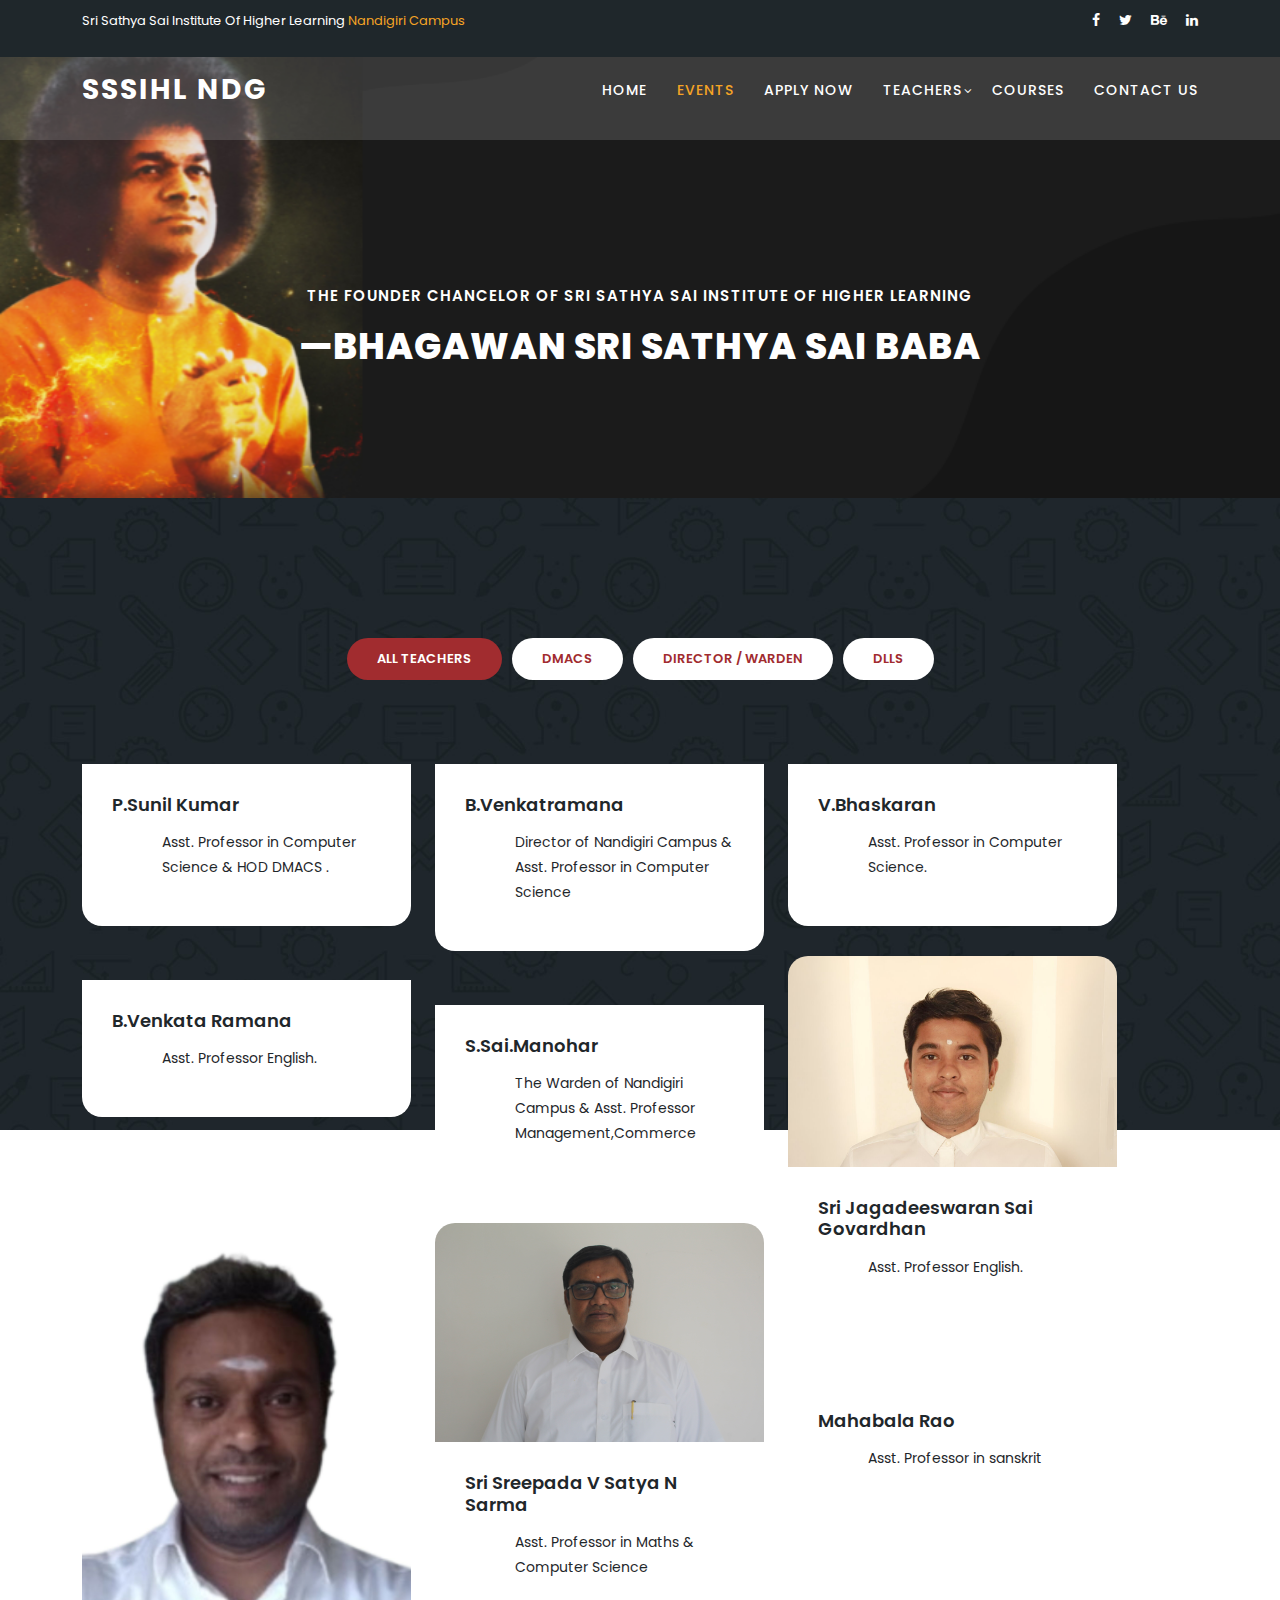
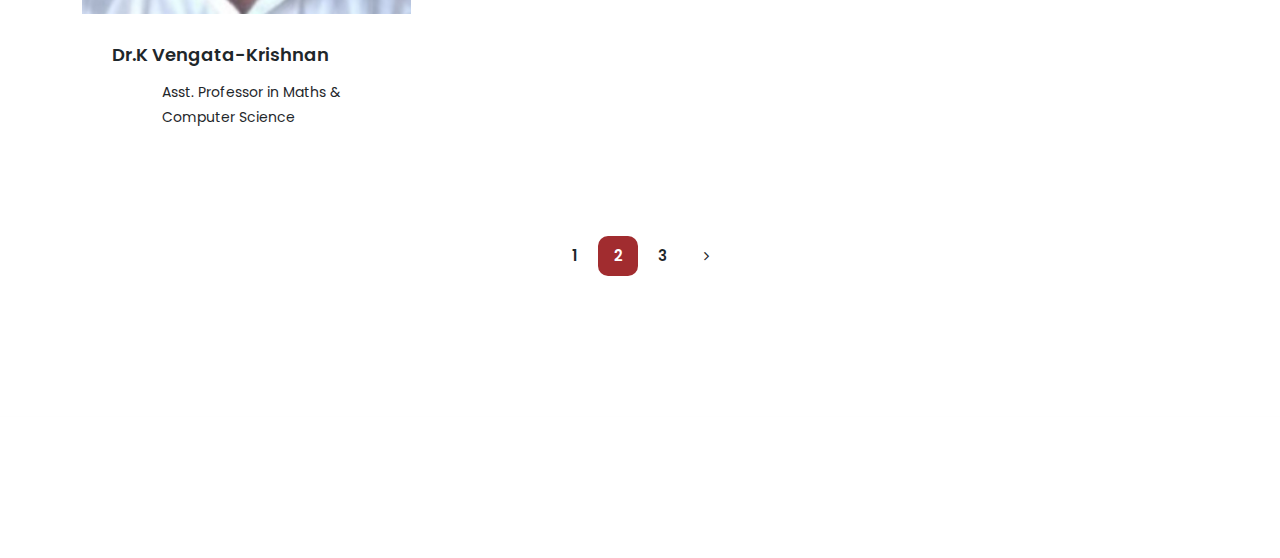
==== meetings.html @ 69c76b8b "Update meetings.html" ====
<!DOCTYPE html>
<html lang="en">

  <head>

    <meta charset="utf-8">
    <meta name="viewport" content="width=device-width, initial-scale=1, shrink-to-fit=no">
    <meta name="description" content="">
    <meta name="author" content="Template Mo">
    <link href="https://fonts.googleapis.com/css?family=Poppins:100,200,300,400,500,600,700,800,900" rel="stylesheet">
    <title>About Teachers</title>
    <link rel="icon" href="assets/images/logo.png" type="">

    <!-- Bootstrap core CSS -->
    <link href="vendor/bootstrap/css/bootstrap.min.css" rel="stylesheet">


    <!-- Additional CSS Files -->
    <link rel="stylesheet" href="assets/css/fontawesome.css">
    <link rel="stylesheet" href="assets/css/templatemo-edu-meeting.css">
    <link rel="stylesheet" href="assets/css/owl.css">
    <link rel="stylesheet" href="assets/css/lightbox.css">
  </head>

<body>

   

  <!-- Sub Header -->
  <div class="sub-header">
    <div class="container">
      <div class="row">
        <div class="col-lg-8 col-sm-8">
          <div class="left-content">
            <p>Sri Sathya Sai Institute Of Higher Learning  <em>Nandigiri Campus</em> </p>
          </div>
        </div>
        <div class="col-lg-4 col-sm-4">
          <div class="right-icons">
            <ul>
              <li><a href="#"><i class="fa fa-facebook"></i></a></li>
              <li><a href="#"><i class="fa fa-twitter"></i></a></li>
              <li><a href="#"><i class="fa fa-behance"></i></a></li>
              <li><a href="#"><i class="fa fa-linkedin"></i></a></li>
            </ul>
          </div>
        </div>
      </div>
    </div>
  </div>

  <!-- ***** Header Area Start ***** -->
  <header class="header-area header-sticky">
      <div class="container">
          <div class="row">
              <div class="col-12">
                  <nav class="main-nav">
                      <!-- ***** Logo Start ***** -->
                      <a href="index.html" class="logo">
                          SSSIHL NDG
                      </a>
                      <!-- ***** Logo End ***** -->
                      <!-- ***** Menu Start ***** -->
                      <ul class="nav">
                          <li><a href="index.html">Home</a></li>
                          <li><a href="index.html" class="active">Events</a></li>
                          <li><a href="index.html">Apply Now</a></li>
                          <li class="has-sub">
                              <a href="javascript:void(0)">Teachers</a>
                              <ul class="sub-menu">
                                  <li><a href="meetings.html">DMACS</a></li>
                                  <li><a href="meeting-details.html">DELL</a></li>
                              </ul>
                          </li>
                          <li><a href="index.html">Courses</a></li> 
                          <li><a href="index.html">Contact Us</a></li> 
                      </ul>        
                      <a class='menu-trigger'>
                          <span>Menu</span>
                      </a>
                      <!-- ***** Menu End ***** -->
                  </nav>
              </div>
          </div>
      </div>
  </header>
  <!-- ***** Header Area End ***** -->

  <section class="heading-page header-text" id="top">
    <div class="container">
      <div class="row">
        <div class="col-lg-12">
          <h6>The Founder chancelor of sri Sathya Sai Institute of Higher Learning</h6>
          <h2>—Bhagawan Sri Sathya Sai Baba</h2>
        </div>
      </div>
    </div>
  </section>

  <section class="meetings-page" id="meetings">
    <div class="container">
      <div class="row">
        <div class="col-lg-12">
          <div class="row">
            <div class="col-lg-12">
              <div class="filters">
                <ul>
                  <li data-filter="*"  class="active">All Teachers</li>
                  <li data-filter=".soon">DMACS
                  </li>
                  <li data-filter=".imp">Director / Warden</li>
                  <li data-filter=".att">DLLS</li>
                </ul>
              </div>
            </div>

            <div class="col-lg-12">
              <div class="row grid">
                <div class="col-lg-4 templatemo-item-col all soon">
                  <div class="meeting-item">
                    <div class="thumb">
                      <a href="#"><img src="assets/images/teacher/3.JPG" alt=""></a>
                    </div>
                    <div class="down-content">
                      <a href="#"><h4>P.Sunil Kumar</h4></a>
                      <p>Asst. Professor in Computer Science & HOD DMACS .</p>
                    </div>
                  </div>
                </div>
                <div class="col-lg-4 templatemo-item-col all imp soon">
                  <div class="meeting-item">
                    <div class="thumb">
                      <a href="#"><img src="assets/images/teacher/6.JPG" alt=""></a>
                    </div>
                    <div class="down-content">
                      <a href="#"><h4>B.Venkatramana</h4></a>
                      <p>Director of Nandigiri Campus & Asst. Professor in Computer Science</p>
                    </div>
                  </div>
                </div>
                <div class="col-lg-4 templatemo-item-col all soon">
                  <div class="meeting-item">
                    <div class="thumb">

                      <a href="#"><img src="assets/images/teacher/4.JPG" alt=""></a>
                    </div>
                    <div class="down-content">
                      <a href="#"><h4>V.Bhaskaran</h4></a>
                      <p>Asst. Professor in Computer Science.</p>
                    </div>
                  </div>
                </div>
                <div class="col-lg-4 templatemo-item-col all att">
                  <div class="meeting-item">
                    <div class="thumb">
                      <a href="#"><img src="assets/images/teacher/sair1.jpg" alt=""></a>
                    </div>
                    <div class="down-content">
                      <a href="#"><h4>B.Venkata Ramana</h4></a>
                      <p>Asst. Professor English.</p>
                    </div>
                  </div>
                </div>
                <div class="col-lg-4 templatemo-item-col all att">
                  <div class="meeting-item">
                    <div class="thumb"> 
                      <a href="#"><img src="assets/images/teacher/sir2.jpg" alt=""></a>
                    </div>
                    <div class="down-content">
                      <a href="#"><h4>Sri Jagadeeswaran Sai Govardhan</h4></a>
                      <p>Asst. Professor English.</p>
                    </div>
                  </div>
                </div>
                <div class="col-lg-4 templatemo-item-col all imp">
                  <div class="meeting-item">
                    <div class="thumb">
                      <a href="#"><img src="assets/images/teacher/1.JPG" alt=""></a>
                    </div>
                    <div class="down-content">
                      <a href="#"><h4>S.Sai.Manohar</h4></a>
                      <p>The Warden of Nandigiri Campus & Asst. Professor Management,Commerce</p>
                    </div>
                  </div>
                </div>
                <div class="col-lg-4 templatemo-item-col all soon ">
                  <div class="meeting-item">
                    <div class="thumb">
                      <a href="#"><img src="assets/images/teacher/Dr.-K-Vengata-Krishnan-540x520.jpg" alt=""></a>
                    </div>
                    <div class="down-content">
                      <a href="#"><h4>Dr.K Vengata-Krishnan</h4></a>
                      <p>Asst. Professor in Maths & Computer Science</p>
                    </div>
                  </div>  
                </div>
              
                <div class="col-lg-4 templatemo-item-col all soon ">
                  <div class="meeting-item">
                    <div class="thumb">
                      <a href="meeting-details.html"><img src="assets/images/teacher/8.JPG" alt=""></a>
                    </div>
                    <div class="down-content">
                      <a href="meeting-details.html"><h4>Sri Sreepada V Satya N Sarma</h4></a>
                      <p>Asst. Professor in Maths & Computer Science</p>
                    </div>
                  </div>
                </div>
                <div class="col-lg-4 templatemo-item-col all att ">
                  <div class="meeting-item">
                    <div class="thumb">
                      <a href="#"><img src="assets/images/teacher/sir3.jpg" alt=""></a>
                    </div>
                    <div class="down-content">
                      <a href="#"><h4>Mahabala Rao</h4></a>
                      <p>Asst. Professor in sanskrit</p>
                    </div>  
                  </div>
                </div>
              </div>
            </div>
            <div class="col-lg-12">
              <div class="pagination">
                <ul>
                  <li><a href="#">1</a></li>
                  <li class="active"><a href="#">2</a></li>
                  <li><a href="#">3</a></li>
                  <li><a href="#"><i class="fa fa-angle-right"></i></a></li>
                </ul>
              </div>
            </div>
          </div>
        </div>
      </div>
    </div>
    <div class="footer">
      <p>Copyright © 2022 Edu Meeting Co., Ltd. All Rights Reserved. 
        </p>
    </div>
  </section>


  <!-- Scripts -->
  <!-- Bootstrap core JavaScript -->
    <script src="vendor/jquery/jquery.min.js"></script>
    <script src="vendor/bootstrap/js/bootstrap.bundle.min.js"></script>

    <script src="assets/js/isotope.min.js"></script>
    <script src="assets/js/owl-carousel.js"></script>
    <script src="assets/js/lightbox.js"></script>
    <script src="assets/js/tabs.js"></script>
    <script src="assets/js/isotope.js"></script>
    <script src="assets/js/video.js"></script>
    <script src="assets/js/slick-slider.js"></script>
    <script src="assets/js/custom.js"></script>
    <script>
        //according to loftblog tut
        $('.nav li:first').addClass('active');

        var showSection = function showSection(section, isAnimate) {
          var
          direction = section.replace(/#/, ''),
          reqSection = $('.section').filter('[data-section="' + direction + '"]'),
          reqSectionPos = reqSection.offset().top - 0;

          if (isAnimate) {
            $('body, html').animate({
              scrollTop: reqSectionPos },
            800);
          } else {
            $('body, html').scrollTop(reqSectionPos);
          }

        };

        var checkSection = function checkSection() {
          $('.section').each(function () {
            var
            $this = $(this),
            topEdge = $this.offset().top - 80,
            bottomEdge = topEdge + $this.height(),
            wScroll = $(window).scrollTop();
            if (topEdge < wScroll && bottomEdge > wScroll) {
              var
              currentId = $this.data('section'),
              reqLink = $('a').filter('[href*=\\#' + currentId + ']');
              reqLink.closest('li').addClass('active').
              siblings().removeClass('active');
            }
          });
        };

        $('.main-menu, .responsive-menu, .scroll-to-section').on('click', 'a', function (e) {
          e.preventDefault();
          showSection($(this).attr('href'), true);
        });

        $(window).scroll(function () {
          checkSection();
        });
    </script>
</body>


  </body>

</html>
---- assets/css/templatemo-edu-meeting.css ----
01. font & reset css
02. reset
03. global styles
04. header
05. banner
06. features
07. testimonials
08. contact
09. footer
10. preloader
11. search
12. portfolio
@import url("https://fonts.googleapis.com/css?family=Poppins:100,200,300,400,500,600,700,800,900");
html, body, div, span, applet, object, iframe, h1, h2, h3, h4, h5, h6, p, blockquote, div
pre, a, abbr, acronym, address, big, cite, code, del, dfn, em, font, img, ins, kbd, q,
s, samp, small, strike, strong, sub, sup, tt, var, b, u, i, center, dl, dt, dd, ol, ul, li,
figure, header, nav, section, article, aside, footer, figcaption {
  margin: 0;
  padding: 0;
  border: 0;
  outline: 0;
}


.clearfix:after {
  content: ".";
  display: block;
  clear: both;
  visibility: hidden;
  line-height: 0;
  height: 0;
}

.clearfix {
  display: inline-block;
}

html[xmlns] .clearfix {
  display: block;
}

* html .clearfix {
  height: 1%;
}

ul, li {
  padding: 0;
  margin: 0;
  list-style: none;
}

header, nav, section, article, aside, footer, hgroup {
  display: block;
}

* {
  box-sizing: border-box;
}

html, body {
  font-family: 'Poppins', sans-serif;
  font-weight: 400;
  background-color: #fff;
  font-size: 16px;
  -ms-text-size-adjust: 100%;
  -webkit-font-smoothing: antialiased;
  -moz-osx-font-smoothing: grayscale;
}

a {
  text-decoration: none !important;
  color: #3CF;
}

a:hover {
	color: #FC3;
}

h1, h2, h3, h4, h5, h6 {
  margin-top: 0px;
  margin-bottom: 0px;
}

ul {
  margin-bottom: 0px;
}

p {
  font-size: 14px;
  line-height: 25px;
  color: #2a2a2a;
}

img {
  width: 100%;
  overflow: hidden;
}

/* 
---------------------------------------------
global styles
--------------------------------------------- 
*/
html,
body {
  background: #fff;
  font-family: 'Poppins', sans-serif;
}

::selection {
  background: #f5a425;
  color: #fff;
}

::-moz-selection {
  background: #f5a425;
  color: #fff;
}

@media (max-width: 991px) {
  html, body {
    overflow-x: hidden;
  }
  .mobile-top-fix {
    margin-top: 30px;
    margin-bottom: 0px;
  }
  .mobile-bottom-fix {
    margin-bottom: 30px;
  }
  .mobile-bottom-fix-big {
    margin-bottom: 60px;
  }
}

.main-button-red a {
  font-size: 13px;
  color: #fff;
  background-color: #a12c2f;
  padding: 12px 30px;
  display: inline-block;
  border-radius: 22px;
  font-weight: 500;
  text-transform: uppercase;
  transition: all .3s;
}

.main-button-red a:hover {
  opacity: 0.9;
}

.main-button-yellow a {
  font-size: 13px;
  color: #fff;
  background-color: #f5a425;
  padding: 12px 30px;
  display: inline-block;
  border-radius: 22px;
  font-weight: 500;
  text-transform: uppercase;
  transition: all .3s;
}

.main-button-yellow a:hover {
  opacity: 0.9;
}

.section-heading h2 {
  line-height: 40px;
  margin-top: 0px;
  margin-bottom: 50px; 
  padding-bottom: 20px;
  border-bottom: 1px solid rgba(222, 76, 18, 0.573);
  font-size: 22px;
  font-weight: 700;
  text-transform: uppercase;
  color: #fff;
}


/* 
---------------------------------------------
header
--------------------------------------------- 
*/

.sub-header {
  background-color: #1f272b;
  position: relative;
  z-index: 1111;
}

.sub-header .left-content p {
  color: #fff;
  padding: 8px 0px;
  font-size: 13px;
}

.sub-header .right-icons {
  text-align: right;
  padding: 8px 0px;
}

.sub-header .right-icons ul li {
  display: inline-block;
  margin-left: 15px;
}

.sub-header .right-icons ul li a {
  color: #fff;
  font-size: 14px;
  transition: all .3s;
}

.sub-header .right-icons ul li a:hover {
  color: #f5a425;
}

.sub-header .left-content p em {
   font-style: normal;
   color: #f5a425;
}

.background-header {
  background-color: #fff!important;
  height: 80px!important;
  position: fixed!important;
  top: 0!important;
  left: 0;
  right: 0;
  box-shadow: 0px 0px 10px rgba(0,0,0,0.15)!important;
}

.background-header .main-nav .nav li a {
  color: #1e1e1e!important;
}

.background-header .logo,
.background-header .main-nav .nav li a {
  color: #1e1e1e!important;
}

.background-header .main-nav .nav li:hover a {
  color: #fb5849!important;
}

.background-header .nav li a.active {
  color: #fb5849!important;
}

.header-area {
  background-color: rgba(250,250,250,0.15);
  position: absolute;
  top: 40px;
  left: 0;
  right: 0;
  z-index: 100;
  -webkit-transition: all .5s ease 0s;
  -moz-transition: all .5s ease 0s;
  -o-transition: all .5s ease 0s;
  transition: all .5s ease 0s;
}

.header-area .main-nav {
  min-height: 80px;
  background: transparent;
}

.header-area .main-nav .logo {
  line-height: 100px;
  color: #fff;
  font-size: 28px;
  font-weight: 700;
  text-transform: uppercase;
  letter-spacing: 2px;
  float: left;
  -webkit-transition: all 0.3s ease 0s;
  -moz-transition: all 0.3s ease 0s;
  -o-transition: all 0.3s ease 0s;
  transition: all 0.3s ease 0s;
}

.background-header .main-nav .logo {
  line-height: 75px;
}

.background-header .nav {
  margin-top: 20px !important;
}

.header-area .main-nav .nav {
  float: right;
  margin-top: 30px;
  margin-right: 0px;
  background-color: transparent;
  -webkit-transition: all 0.3s ease 0s;
  -moz-transition: all 0.3s ease 0s;
  -o-transition: all 0.3s ease 0s;
  transition: all 0.3s ease 0s;
  position: relative;
  z-index: 999;
}

.header-area .main-nav .nav li {
  padding-left: 15px;
  padding-right: 15px;
}

.header-area .main-nav .nav li:last-child {
  padding-right: 0px;
}

.header-area .main-nav .nav li a {
  display: block;
  font-weight: 500;
  font-size: 14px;
  text-transform: uppercase;
  color: #fff;
  -webkit-transition: all 0.3s ease 0s;
  -moz-transition: all 0.3s ease 0s;
  -o-transition: all 0.3s ease 0s;
  transition: all 0.3s ease 0s;
  height: 40px;
  line-height: 40px;
  border: transparent;
  letter-spacing: 1px;
}

.header-area .main-nav .nav li:hover a,
.header-area .main-nav .nav li a.active {
  color: #f5a425!important;
}

.background-header .main-nav .nav li:hover a,
.background-header .main-nav .nav li a.active {
  color: #f5a425!important;
  opacity: 1;
}

.header-area .main-nav .nav li.has-sub {
  position: relative;
  padding-right: 15px;
}

.header-area .main-nav .nav li.has-sub:after {
  font-family: FontAwesome;
  content: "\f107";
  font-size: 12px;
  color: #fff;
  position: absolute;
  right: 5px;
  top: 12px;
}

.background-header .main-nav .nav li.has-sub:after {
  color: #1e1e1e;
}

.header-area .main-nav .nav li.has-sub ul.sub-menu {
  position: absolute;
  width: 200px;
  box-shadow: 0 2px 28px 0 rgba(0, 0, 0, 0.06);
  overflow: hidden;
  top: 40px;
  opacity: 0;
  transition: all .3s;
  transform: translateY(+2em);
  visibility: hidden;
  z-index: -1;
}

.header-area .main-nav .nav li.has-sub ul.sub-menu li {
  margin-left: 0px;
  padding-left: 0px;
  padding-right: 0px;
}

.header-area .main-nav .nav li.has-sub ul.sub-menu li a {
  opacity: 1;
  display: block;
  background: #f7f7f7;
  color: #2a2a2a!important;
  padding-left: 20px;
  height: 40px;
  line-height: 40px;
  -webkit-transition: all 0.3s ease 0s;
  -moz-transition: all 0.3s ease 0s;
  -o-transition: all 0.3s ease 0s;
  transition: all 0.3s ease 0s;
  position: relative;
  font-size: 13px;
  font-weight: 400;
  border-bottom: 1px solid #eee;
}

.header-area .main-nav .nav li.has-sub ul li a:hover {
  background: #fff;
  color: #f5a425!important;
  padding-left: 25px;
}

.header-area .main-nav .nav li.has-sub ul li a:hover:before {
  width: 3px;
}

.header-area .main-nav .nav li.has-sub:hover ul.sub-menu {
  visibility: visible;
  opacity: 1;
  z-index: 1;
  transform: translateY(0%);
  transition-delay: 0s, 0s, 0.3s;
}

.header-area .main-nav .menu-trigger {
  cursor: pointer;
  display: block;
  position: absolute;
  top: 33px;
  width: 32px;
  height: 40px;
  text-indent: -9999em;
  z-index: 99;
  right: 40px;
  display: none;
}

.background-header .main-nav .menu-trigger {
  top: 23px;
}

.header-area .main-nav .menu-trigger span,
.header-area .main-nav .menu-trigger span:before,
.header-area .main-nav .menu-trigger span:after {
  -moz-transition: all 0.4s;
  -o-transition: all 0.4s;
  -webkit-transition: all 0.4s;
  transition: all 0.4s;
  background-color: #1e1e1e;
  display: block;
  position: absolute;
  width: 30px;
  height: 2px;
  left: 0;
}

.background-header .main-nav .menu-trigger span,
.background-header .main-nav .menu-trigger span:before,
.background-header .main-nav .menu-trigger span:after {
  background-color: #1e1e1e;
}

.header-area .main-nav .menu-trigger span:before,
.header-area .main-nav .menu-trigger span:after {
  -moz-transition: all 0.4s;
  -o-transition: all 0.4s;
  -webkit-transition: all 0.4s;
  transition: all 0.4s;
  background-color: #1e1e1e;
  display: block;
  position: absolute;
  width: 30px;
  height: 2px;
  left: 0;
  width: 75%;
}

.background-header .main-nav .menu-trigger span:before,
.background-header .main-nav .menu-trigger span:after {
  background-color: #1e1e1e;
}

.header-area .main-nav .menu-trigger span:before,
.header-area .main-nav .menu-trigger span:after {
  content: "";
}

.header-area .main-nav .menu-trigger span {
  top: 16px;
}

.header-area .main-nav .menu-trigger span:before {
  -moz-transform-origin: 33% 100%;
  -ms-transform-origin: 33% 100%;
  -webkit-transform-origin: 33% 100%;
  transform-origin: 33% 100%;
  top: -10px;
  z-index: 10;
}

.header-area .main-nav .menu-trigger span:after {
  -moz-transform-origin: 33% 0;
  -ms-transform-origin: 33% 0;
  -webkit-transform-origin: 33% 0;
  transform-origin: 33% 0;
  top: 10px;
}

.header-area .main-nav .menu-trigger.active span,
.header-area .main-nav .menu-trigger.active span:before,
.header-area .main-nav .menu-trigger.active span:after {
  background-color: transparent;
  width: 100%;
}

.header-area .main-nav .menu-trigger.active span:before {
  -moz-transform: translateY(6px) translateX(1px) rotate(45deg);
  -ms-transform: translateY(6px) translateX(1px) rotate(45deg);
  -webkit-transform: translateY(6px) translateX(1px) rotate(45deg);
  transform: translateY(6px) translateX(1px) rotate(45deg);
  background-color: #1e1e1e;
}

.background-header .main-nav .menu-trigger.active span:before {
  background-color: #1e1e1e;
}

.header-area .main-nav .menu-trigger.active span:after {
  -moz-transform: translateY(-6px) translateX(1px) rotate(-45deg);
  -ms-transform: translateY(-6px) translateX(1px) rotate(-45deg);
  -webkit-transform: translateY(-6px) translateX(1px) rotate(-45deg);
  transform: translateY(-6px) translateX(1px) rotate(-45deg);
  background-color: #1e1e1e;
}

.background-header .main-nav .menu-trigger.active span:after {
  background-color: #1e1e1e;
}

.header-area.header-sticky {
  min-height: 80px;
}

.header-area .nav {
  margin-top: 30px;
}

.header-area.header-sticky .nav li a.active {
  color: #f5a425;
}

@media (max-width: 1200px) {
  .header-area .main-nav .nav li {
    padding-left: 7px;
    padding-right: 7px;
  }
  .header-area .main-nav:before {
    display: none;
  }
}

@media (max-width: 767px) {
  .header-area .main-nav .logo {
    color: #1e1e1e;
  }
  .header-area.header-sticky .nav li a:hover,
  .header-area.header-sticky .nav li a.active {
    color: #f5a425!important;
    opacity: 1;
  }
  .header-area.header-sticky .nav li.search-icon a {
    width: 100%;
  }
  .header-area {
    background-color: #f7f7f7;
    padding: 0px 15px;
    height: 100px;
    box-shadow: none;
    text-align: center;
  }
  .header-area .container {
    padding: 0px;
  }
  .header-area .logo {
    margin-left: 30px;
  }
  .header-area .menu-trigger {
    display: block !important;
  }
  .header-area .main-nav {
    overflow: hidden;
  }
  .header-area .main-nav .nav {
    float: none;
    width: 100%;
    display: none;
    -webkit-transition: all 0s ease 0s;
    -moz-transition: all 0s ease 0s;
    -o-transition: all 0s ease 0s;
    transition: all 0s ease 0s;
    margin-left: 0px;
  }
  .header-area .main-nav .nav li:first-child {
    border-top: 1px solid #eee;
  }
  .header-area.header-sticky .nav {
    margin-top: 100px !important;
  }
  .header-area .main-nav .nav li {
    width: 100%;
    background: #fff;
    border-bottom: 1px solid #eee;
    padding-left: 0px !important;
    padding-right: 0px !important;
  }
  .header-area .main-nav .nav li a {
    height: 50px !important;
    line-height: 50px !important;
    padding: 0px !important;
    border: none !important;
    background: #f7f7f7 !important;
    color: #191a20 !important;
  }
  .header-area .main-nav .nav li a:hover {
    background: #eee !important;
    color: #f5a425!important;
  }
  .header-area .main-nav .nav li.has-sub ul.sub-menu {
    position: relative;
    visibility: inherit;
    opacity: 1;
    z-index: 1;
    transform: translateY(0%);
    top: 0px;
    width: 100%;
    box-shadow: none;
    height: 0px;
    transition: all 0s;
  }
  .header-area .main-nav .nav li.submenu ul li a {
    font-size: 12px;
    font-weight: 400;
  }
  .header-area .main-nav .nav li.submenu ul li a:hover:before {
    width: 0px;
  }
  .header-area .main-nav .nav li.has-sub ul.sub-menu {
    height: auto;
  }
  .header-area .main-nav .nav li.has-sub:after {
    color: #3B566E;
    right: 30px;
    font-size: 14px;
    top: 15px;
  }
  .header-area .main-nav .nav li.submenu:hover ul, .header-area .main-nav .nav li.submenu:focus ul {
    height: 0px;
  }
}

@media (min-width: 767px) {
  .header-area .main-nav .nav {
    display: flex !important;
  }
}


/* 
---------------------------------------------
banner
--------------------------------------------- 
*/

.main-banner {
  position: relative;
  max-height: 100%;
  overflow: hidden;
  margin-bottom: -7px;
}

#bg-video {
    min-width: 100%;
    min-height: 100vh;
    max-width: 100%;
    max-height: 100vh;
    object-fit: cover;
    z-index: -1;
}

#bg-video::-webkit-media-controls {
    display: none !important;
}

.video-overlay {
    position: absolute;
    background-color: rgba(31,39,43,0.75);
    top: 0;
    left: 0;
    bottom: 0;
    right: 0;
    width: 100%;
}

.main-banner .caption {
  position: absolute;
  top: 50%;
  transform: translateY(-50%);
}

.main-banner .caption h6 {
  margin-top: 0px;
  font-size: 15px;
  text-transform: uppercase;
  font-weight: 600;
  color: #fff;
  letter-spacing: 1px;
}

.main-banner .caption h2 {
  margin-top: 20px;
  margin-bottom: 20px;
  font-size: 36px;
  text-transform: uppercase;
  font-weight: 800;
  color: #fff;
  letter-spacing: 1px;
}

.main-banner .caption h2 em {
  font-style: normal;
  color: #f5a425;
  font-weight: 900;
}

.main-banner .caption p {
  color: #fff;
  font-size: 14px;
  max-width: 570px;
}

.main-banner .caption .main-button-red {
  margin-top: 30px;
}

@media screen and (max-width: 767px) {

  .main-banner .caption h6 {
    font-weight: 500;
  }

  .main-banner .caption h2 {
    font-size: 36px;
  }

}


/*
---------------------------------------------
services
---------------------------------------------
*/

.services {
  margin-top: -135px;
  position: absolute;
  width: 100%;
}

.services .item {
  background-image: url(../images/service-item-bg.jpg);
  background-repeat: no-repeat;
  background-size: cover;
  background-position: center center;
  border-radius: 20px;
  text-align: center;
  color: #fff;
  padding: 40px;
}

.services .item .icon {
  max-width: 60px;
  margin: 0 auto;
}

.services .item h4 {
  margin-top: 25px;
  margin-bottom: 15px;
  font-size: 18px;
  font-weight: 600;
}

.services .item p {
  color: #fff;
  font-size: 13px;
}

.services .owl-nav {
  display: inline-block !important;
  text-align: center;
  position: absolute;
  width: 100%;
  top: 50%;
  transform: translateY(-25px);
}
    
.services .owl-nav .owl-prev{
  margin-right: 10px;
  outline: none;
  position: absolute;
  left: -80px;
}

.services .owl-nav .owl-prev span,
.services .owl-nav .owl-next span {
  opacity: 0;
}

.services .owl-nav .owl-prev:before {
  display: inline-block;
  font-family: 'FontAwesome';
  color: #1e1e1e;
  font-size: 25px;
  font-weight: 700;
  content: '\f104';
  background-color: #fff;
  width: 50px;
  height: 50px;
  border-radius: 50%;
  line-height: 50px;
}

.services .owl-nav .owl-prev {
  opacity: 1;
  transition: all .5s;
}

.services .owl-nav .owl-prev:hover {
  opacity: 0.9;
}

.services .owl-nav .owl-next {
  opacity: 1;
  transition: all .5s;
}

.services .owl-nav .owl-next:hover {
  opacity: 0.9;
}

.services .owl-nav .owl-next{
  margin-left: 10px;
  outline: none;
  position: absolute;
  right: -85px;
}

.services .owl-nav .owl-next:before {
  display: inline-block;
  font-family: 'FontAwesome';
  color: #1e1e1e;
  font-size: 25px;
  font-weight: 700;
  content: '\f105';
  background-color: #fff;
  width: 50px;
  height: 50px;
  border-radius: 50%;
  line-height: 50px;
}


/*
---------------------------------------------
upcoming meetings
---------------------------------------------
*/

section.upcoming-meetings {
  background-image: url(../images/meetings-bg.jpg);
  background-position: center center;
  background-attachment: fixed;
  background-repeat: no-repeat;
  background-size: cover;
  padding-top: 230px;
  padding-bottom: 110px;
}

section.upcoming-meetings .section-heading {
  text-align: center;
}

section.upcoming-meetings .categories {
  background-color: #fff;
  border-radius: 20px;
  padding: 40px;
  margin-right: 45px;
}

section.upcoming-meetings .categories h4 {
  font-size: 18px;
  font-weight: 600;
  color: #1f272b;
  margin-bottom: 30px;
  padding-bottom: 20px;
  border-bottom: 1px solid #eee;
}

section.upcoming-meetings .categories ul li {
  display: inline-block;
  margin-bottom: 15px;
}

section.upcoming-meetings .categories ul li a {
  font-size: 15px;
  color: #1f272b;
  font-weight: 500;
  transition: all .3s;
}

section.upcoming-meetings .categories ul li a:hover {
  color: #a12c2f;
}

section.upcoming-meetings .categories .main-button-red {
  border-top: 1px solid #eee;
  padding-top: 30px;
  margin-top: 15px;
}

section.upcoming-meetings .categories .main-button-red a {
  width: 100%;
  text-align: center;
}

.meeting-item {
  margin-bottom: 30px;
}

.meeting-item .thumb {
  position: relative;
}

.meeting-item .thumb img {
  border-top-right-radius: 20px;
  border-top-left-radius: 20px;
}

.meeting-item .thumb .price {
  position: absolute;
  left: 20px;
  top: 20px;
}

.meeting-item .thumb .price span {
  font-size: 16px;
  color: #1f272b;
  font-weight: 600;
  background-color: rgba(250,250,250,0.9);
  padding: 7px 12px;
  border-radius: 10px;
}

.meeting-item .down-content {
  background-color: #fff;
  padding: 30px;
  border-bottom-right-radius: 20px;
  border-bottom-left-radius: 20px;
}

.meeting-item .down-content .date {
  float: left;
  text-align: center;
  display: inline-block;
  margin-right: 20px;
}

.meeting-item .down-content .date h6 {
  font-size: 13px;
  text-transform: uppercase;
  font-weight: 600;
  color: #a12c2f;
}

.meeting-item .down-content .date span {
  display: block;
  color: #1f272b;
  font-size: 22px;
  margin-top: 7px;
}

.meeting-item .down-content h4 {
  font-size: 18px;
  color: #1f272b;
  font-weight: 600;
  display: inline-block;
  margin-bottom: 15px;
}

.meeting-item .down-content p {
  margin-left: 50px;
  color: #1f272b;
  font-size: 14px;
}



/*
---------------------------------------------
apply now
---------------------------------------------
*/

section.apply-now {
  background-image: url(../images/mdh.jpeg);
  background-position: center center;
  background-attachment: fixed;
  background-repeat: no-repeat;
  background-size: cover;
  padding: 140px 0px;
}

section.apply-now .item {
  background-color: rgba(250,250,250,0.15);
  padding: 40px;
  margin-bottom: 30px;
}

section.apply-now .item h3 {
  color: #d28110;
  text-transform: uppercase;
  font-size: 24px;
  font-weight: 700;
  margin-bottom: 20px;
}

section.apply-now .item p {
  color: #fff;
  margin-bottom: 20px;
}

.accordions {
  border-radius: 20px;
  padding: 40px;
  background-color: #fff;
  margin-left: 45px;
}
.accordions .accordion {
  border-bottom: 1px solid #eee;
}
.accordions .last-accordion {
  border-bottom: none;
}
.accordion-head {
  padding: 20px;  
  font-size: 18px;
  font-weight: 700;
  color: #1f272b;
  cursor: pointer;
  transition: color 200ms ease-in-out;
  border-bottom: 1px solid #fff;
}
@media screen and (min-width: 768px) {
  .accordion-head {
    padding: 1rem;
    font-size: 1.2rem;
  }
}
.accordion-head .icon {
  float: right;
  transition: transform 200ms ease-in-out;
}
.accordion-head.is-open {
  color: #f5a425;
  border-bottom: none;
}
.accordion-head.is-open .icon {
  transform: rotate(45deg);
}
.accordion-body {
  overflow: hidden;
  height: 0;
  transition: height 300ms ease-in-out;
  border-bottom: 1px solid #fff;
}
.accordion-body > .content {
  padding: 20px;
  padding-top: 0;
}


/* 
---------------------------------------------
courses
--------------------------------------------- 
*/

section.our-courses {
  background-image: url(../images/meetings-bg.jpg);
  background-position: center center;
  background-attachment: fixed;
  background-repeat: no-repeat;
  background-size: cover;
  padding-top: 140px;
  padding-bottom: 130px;
}

.our-courses .item .down-content {
  background-color: #fff;
}

.our-courses .item .down-content h4 {
  padding: 25px;
  font-size: 18px;
  color: #1f272b;
  text-align: center; 
  border-bottom: 1px solid #eee;
}

.our-courses .item .down-content .info {
  padding: 25px;
}

.our-courses .item .down-content .info ul li {
  display: inline-block;
  margin-right: 1px;
}

.our-courses .item .down-content .info ul li i {
  color: #f5a425;
  font-size: 14px;
}

.our-courses .item .down-content .info span {
  color: #a12c2f;
  font-size: 15px;
  font-weight: 600;
  text-align: right;
  display: inline-block;
  width: 100%;
}

.our-courses .owl-nav {
  text-align: center;
  position: absolute;
  width: 100%;
  top: 50%;
  transform: translateY(-45px);
}

.our-courses .owl-dots {
  display: inline-block;
  text-align: center;
  width: 100%;
  margin-top: 40px;
}

.our-courses .owl-dots .owl-dot {
  transition: all .5s;
  width: 7px;
  height: 7px;
  background-color: #fff;
  margin: 0px 5px;
  border-radius: 50%;
  outline: none;
}

.our-courses .owl-dots .active {
  width: 24px;
  height: 8px;
  border-radius: 4px;
}
    
.our-courses .owl-nav .owl-prev{
  margin-right: 10px;
  outline: none;
  position: absolute;
  left: -80px;
}

.our-courses .owl-nav .owl-prev span,
.our-courses .owl-nav .owl-next span {
  opacity: 0;
}

.our-courses .owl-nav .owl-prev:before {
  display: inline-block;
  font-family: 'FontAwesome';
  color: #1e1e1e;
  font-size: 25px;
  font-weight: 700;
  content: '\f104';
  background-color: #fff;
  width: 50px;
  height: 50px;
  border-radius: 50%;
  line-height: 50px;
}

.our-courses .owl-nav .owl-prev {
  opacity: 1;
  transition: all .5s;
}

.our-courses .owl-nav .owl-prev:hover {
  opacity: 0.9;
}

.our-courses .owl-nav .owl-next {
  opacity: 1;
  transition: all .5s;
}

.our-courses .owl-nav .owl-next:hover {
  opacity: 0.9;
}

.our-courses .owl-nav .owl-next{
  margin-left: 10px;
  outline: none;
  position: absolute;
  right: -85px;
}

.our-courses .owl-nav .owl-next:before {
  display: inline-block;
  font-family: 'FontAwesome';
  color: #1e1e1e;
  font-size: 25px;
  font-weight: 700;
  content: '\f105';
  background-color: #fff;
  width: 50px;
  height: 50px;
  border-radius: 50%;
  line-height: 50px;
}


/*
---------------------------------------------
our facts
---------------------------------------------
*/

section.our-facts {
  background-image: url(../images/facts-bg.jpg);
  background-position: center center;
  background-attachment: fixed;
  background-repeat: no-repeat;
  background-size: cover;
  padding: 140px 0px 125px 0px;
}

section.our-facts h2 {
  font-size: 38px;
  color: #fff;
  line-height: 50px;
  font-weight: 700;
  letter-spacing: 0.5px;
  margin-bottom: 50px;
}

.count-area-content {
  text-align: center;
  background-color: rgba(250,250,250,0.15);
  border-radius: 20px;
  padding: 25px 30px 35px 30px;
  margin: 15px 0px;
}

.percentage .count-digit:after {
  content: '%';
  margin-left: 3px;
}

.count-digit {
    margin: 5px 0px;
    color: #f5a425;
    font-weight: 700;
    font-size: 36px;
}
.count-title {
    font-size: 18px;
    font-weight: 500;
    color: #fff;
    letter-spacing: 0.5px;
}

.new-students {
  margin-top: 45px;
}

section.our-facts .video {
  text-align: center;
  margin-left: 70px;
  background-image: url(../images/sport.jpg);
  background-repeat: no-repeat;
  background-position: center center;
  background-size: cover;
  border-radius: 20px;
}

section.our-facts .video img {
  padding: 170px 0px;
  max-width: 56px;
}


/* 
---------------------------------------------
contact us
--------------------------------------------- 
*/

section.contact-us {
  background-image: url(../images/meetings-bg.jpg);
  background-position: center center;
  background-attachment: fixed;
  background-repeat: no-repeat;
  background-size: cover;
  padding: 140px 0px 0px 0px;
}

section.contact-us #contact {
  background-color: #fff;
  border-radius: 20px;
  padding: 40px;
}

section.contact-us #contact h2 {
  text-transform: uppercase;
  color: #1f272b;
  border-bottom: 1px solid #eee;
  margin-bottom: 40px;
  padding-bottom: 20px;
  font-size: 22px;
  font-weight: 700;
}

section.contact-us #contact input {
  width: 100%;
  height: 40px;
  border-radius: 20px;
  background-color: #f7f7f7;
  outline: none;
  border: none;
  box-shadow: none;
  font-size: 13px;
  font-weight: 500;
  color: #7a7a7a;
  padding: 0px 15px;
  margin-bottom: 30px;
}

section.contact-us #contact textarea {
  width: 100%;
  min-height: 140px;
  max-height: 180px;
  border-radius: 20px;
  background-color: #f7f7f7;
  outline: none;
  border: none;
  box-shadow: none;
  font-size: 13px;
  font-weight: 500;
  color: #7a7a7a;
  padding: 15px;
  margin-bottom: 30px;
}

section.contact-us #contact button {
  font-size: 13px;
  color: #fff;
  background-color: #a12c2f;
  padding: 12px 30px;
  display: inline-block;
  border-radius: 22px;
  font-weight: 500;
  text-transform: uppercase;
  transition: all .3s;
  border: none;
  outline: none;
}

section.contact-us #contact button:hover {
  opacity: 0.9;
}

section.contact-us .right-info {
  background-color: #a12c2f;
  border-radius: 20px;
  padding: 40px;
}

section.contact-us .right-info ul li {
  display: inline-block;
  border-bottom: 1px solid rgba(250,250,250,0.15);
  margin-bottom: 30px;
  padding-bottom: 30px;
}

section.contact-us .right-info ul li:last-child {
  margin-bottom: 0;
  padding-bottom: 0;
  border-bottom: none;
}

section.contact-us .right-info ul li h6 {
  color: #fff;
  font-size: 15px;
  font-weight: 600;
  margin-bottom: 10px;
}

section.contact-us .right-info ul li span {
  display: block;
  font-size: 18px;
  color: #fff;
  font-weight: 700;
}

.footer {
  text-align: center;
  margin-top: 140px;
  border-top: 1px solid rgba(250,250,250,0.15);
  padding: 50px 0px;
}
.footer p {
  text-transform: uppercase;
  font-size: 14px;
  color: #fff;
}

.footer p a {
  color: #f5a425;
}


/*
---------------------------------------------
heading page
---------------------------------------------
*/

section.heading-page {
  background-image: url(../images/swami2.jpg);
  background-position: center center;
  background-repeat: no-repeat;
  background-size: cover;
  padding-top: 230px;
  padding-bottom: 110px;
  text-align: center;
}

section.heading-page h6 {
  margin-top: 0px;
  font-size: 15px;
  text-transform: uppercase;
  font-weight: 600;
  color: #fff;
  letter-spacing: 1px;
}

section.heading-page h2 {
  margin-top: 20px;
  margin-bottom: 20px;
  font-size: 36px;
  text-transform: uppercase;
  font-weight: 800;
  color: #fff;
  letter-spacing: 1px;
}


/*
---------------------------------------------
upcoming meetings page
---------------------------------------------
*/

section.meetings-page {
  background-image: url(../images/meetings-page-bg.jpg);
  background-position: center center;
  background-attachment: fixed;
  background-repeat: no-repeat;
  background-size: cover;
  padding-top: 140px;
  padding-bottom: 0px;
}

section.meetings-page .filters {
  text-align: center;
  margin-bottom: 60px;
}

section.meetings-page .filters li {
  font-size: 13px;
  color: #a12c2f;
  background-color: #fff;
  padding: 11px 30px;
  display: inline-block;
  border-radius: 22px;
  font-weight: 600;
  text-transform: uppercase;
  transition: all .3s;
  cursor: pointer;
  margin: 0px 3px;
}

section.meetings-page .filters ul li.active,
section.meetings-page .filters ul li:hover {
  background-color: #a12c2f;
  color: #fff;
}

section.meetings-page .pagination {
  text-align: center;
  width: 100%;
  margin-top: 30px;
  display: inline-block;
}

section.meetings-page .pagination ul li {
  display: inline-block;
}

section.meetings-page .pagination ul li a {
  width: 40px;
  height: 40px;
  background-color: #fff;
  border-radius: 10px;
  color: #1f272b;
  display: inline-block;
  text-align: center;
  line-height: 40px;
  font-weight: 600;
  font-size: 15px;
  transition: all .3s;
}

section.meetings-page .main-button-red {
  text-align: center;
}

section.meetings-page .main-button-red a {
  padding: 12px 60px;
  text-align: center;
  margin-top: 30px;
}

section.meetings-page .pagination ul li.active a,
section.meetings-page .pagination ul li a:hover {
  background-color: #a12c2f;
  color: #fff;
}

.meeting-single-item .thumb {
  position: relative;
}

.meeting-single-item .thumb img {
  border-top-right-radius: 20px;
  border-top-left-radius: 20px;
}

.meeting-single-item .thumb .price {
  position: absolute;
  left: 20px;
  top: 20px;
}

.meeting-single-item .thumb .price span {
  font-size: 16px;
  color: #1f272b;
  font-weight: 600;
  background-color: rgba(250,250,250,0.9);
  padding: 7px 12px;
  border-radius: 10px;
}

.meeting-single-item .down-content {
  background-color: #fff;
  padding: 40px;
  border-bottom-right-radius: 20px;
  border-bottom-left-radius: 20px;
}

.meeting-single-item .thumb .date {
  position: absolute;
  background-color: rgba(250,250,250,0.9);
  width: 80px;
  height: 80px;
  text-align: center;
  padding: 15px 0px;
  border-radius: 10px;
  right: 20px;
  top: 20px;
}

.meeting-single-item .thumb .date h6 {
  font-size: 13px;
  text-transform: uppercase;
  font-weight: 600;
  color: #a12c2f;
}

.meeting-single-item .thumb .date span {
  display: block;
  color: #1f272b;
  font-size: 22px;
  margin-top: 7px;
}

.meeting-single-item .down-content h4 {
  font-size: 22px;
  color: #1f272b;
  font-weight: 600;
  display: inline-block;
  margin-bottom: 15px;
}

.meeting-single-item .down-content h5 {
  font-size: 18px;
  color: #1f272b;
  font-weight: 700;
  display: inline-block;
  margin-bottom: 15px;
}

.meeting-single-item .down-content p {
  color: #1f272b;
  font-size: 14px;
}

.meeting-single-item .down-content p.description {
  margin-top: 40px;
  padding-top: 40px;
  border-top: 1px solid #eee;
  margin-bottom: 40px;
  padding-bottom: 40px;
  border-bottom: 1px solid #eee;
}

.meeting-single-item .down-content .share {
  margin-top: 40px;
  padding-top: 40px;
  border-top: 1px solid #eee;
}

.meeting-single-item .down-content .share h5 {
  float: left;
  margin-right: 10px;
  margin-bottom: 0px;
}

.meeting-single-item .down-content .share ul li {
  display: inline;
}

.meeting-single-item .down-content .share ul li a {
  font-size: 14px;
  color: #1f272b;
  transition: all .3s;
}

.meeting-single-item .down-content .share ul li a:hover {
  color: #f5a425;
}

/* Meeting item column */
.templatemo-item-col {
	width: 31%;
}

@media (max-width: 992px) {
	.templatemo-item-col {
		width: 45%;
	}
}

@media (max-width: 767px) {
	.templatemo-item-col {
		width: 100%;
	}
}

/* 
---------------------------------------------
responsive
--------------------------------------------- 
*/

@media (max-width: 1300px) {
  .services .owl-nav .owl-next{
    right: -30px;
  }
  .services .owl-nav .owl-prev{
    left: -25px;
  }
  .our-courses .owl-nav .owl-next{
    right: -30px;
  }
  .our-courses .owl-nav .owl-prev{
    left: -25px;
  }
}

@media (max-width: 1200px) {
  .services .owl-nav .owl-next{
    right: -70px;
  }
  .services .owl-nav .owl-prev{
    left: -65px;
  }
  .our-courses .owl-nav .owl-next{
    right: -70px;
  }
  .our-courses .owl-nav .owl-prev{
    left: -65px;
  }
}

@media (max-width: 1085px) {
  .services .owl-nav .owl-next{
    right: -30px;
  }
  .services .owl-nav .owl-prev{
    left: -25px;
  }
  .our-courses .owl-nav .owl-next{
    right: -30px;
  }
  .our-courses .owl-nav .owl-prev{
    left: -25px;
  }
}

@media (max-width: 1005px) {
  .services .owl-nav .owl-next{
    display: none;
  }
  .services .owl-nav .owl-prev{
    display: none;
  }
  .our-courses .owl-nav .owl-next{
    display: none;
  }
  .our-courses .owl-nav .owl-prev{
    display: none;
  }
}

@media (max-width: 992px) {

  .main-banner .caption {
    top: 60%;
  }

  .main-banner .caption h2 {
    margin-top: 10px;
    margin-bottom: 10px;
    font-size: 22px;
  }

  .main-banner .caption .main-button-red {
    margin-top: 15px;
  }

  .services {
    margin-top: 60px;
  }

  section.upcoming-meetings {
    padding-top: 400px;
  }

  section.upcoming-meetings .categories {
    margin-right: 0px;
    margin-bottom: 30px;
  }

  .accordions {
    margin-left: 0px;
  }

  .new-students {
    margin-top: 15px;
  }

  section.our-facts .video {
    margin-left: 0px;
    margin-top: 15px;
  }

  section.contact-us #contact {
    margin-bottom: 30px;
  }

}

@media (max-width: 767px) {

  .sub-header .left-content p {
    display: none;
  }

  .sub-header .right-icons {
    text-align: center;
  }

  .main-nav .nav .sub-menu {
    display: none;
  }

  .header-area .main-nav .nav li ul.sub-menu li a {
    color: #1f272b;
  }

}
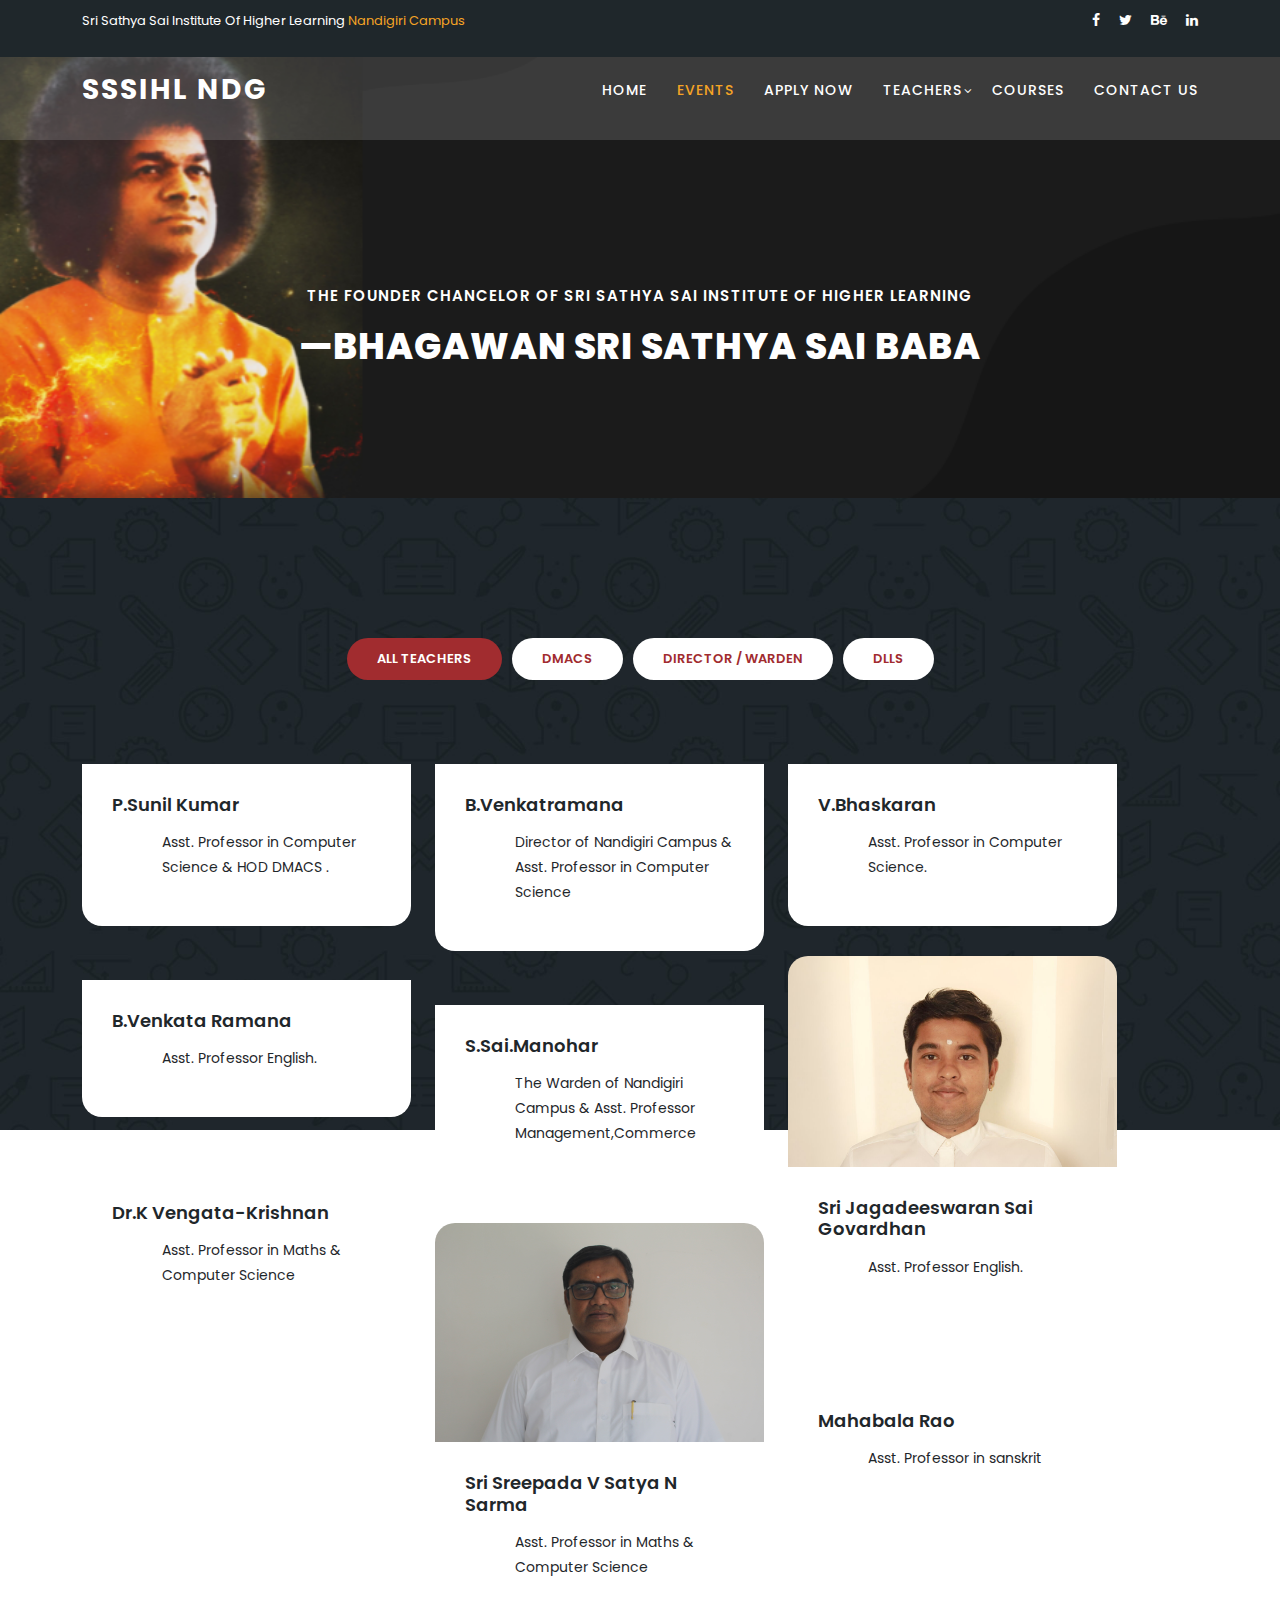
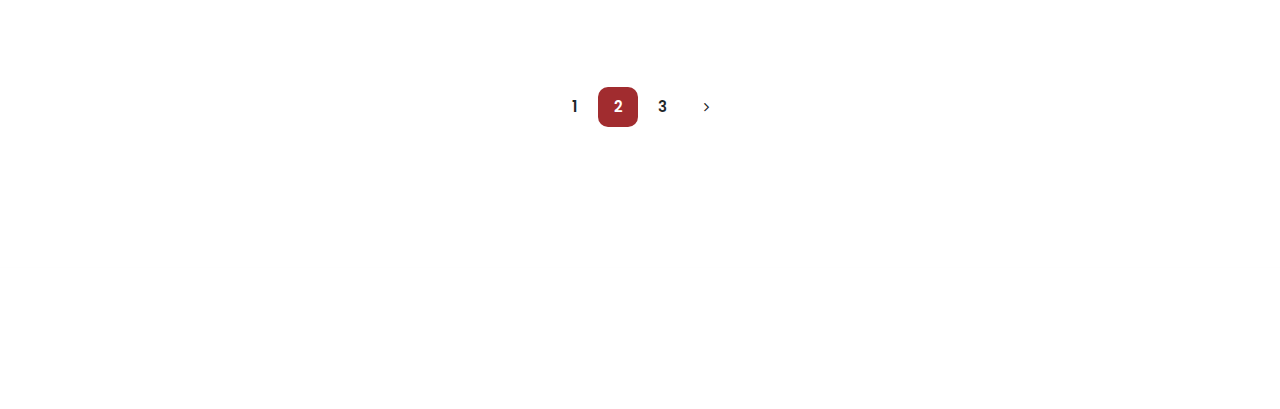
==== commit 47416294: "Update meetings.html" ====
--- a/meetings.html
+++ b/meetings.html
@@ -186,7 +186,7 @@
                 <div class="col-lg-4 templatemo-item-col all soon ">
                   <div class="meeting-item">
                     <div class="thumb">
-                      <a href="#"><img src="assets/images/teacher/Dr.-K-Vengata-Krishnan-540x520.jpg" alt=""></a>
+                      <a href="#"><img src="assets/images/teacher/sir9.jpg" alt=""></a>
                     </div>
                     <div class="down-content">
                       <a href="#"><h4>Dr.K Vengata-Krishnan</h4></a>
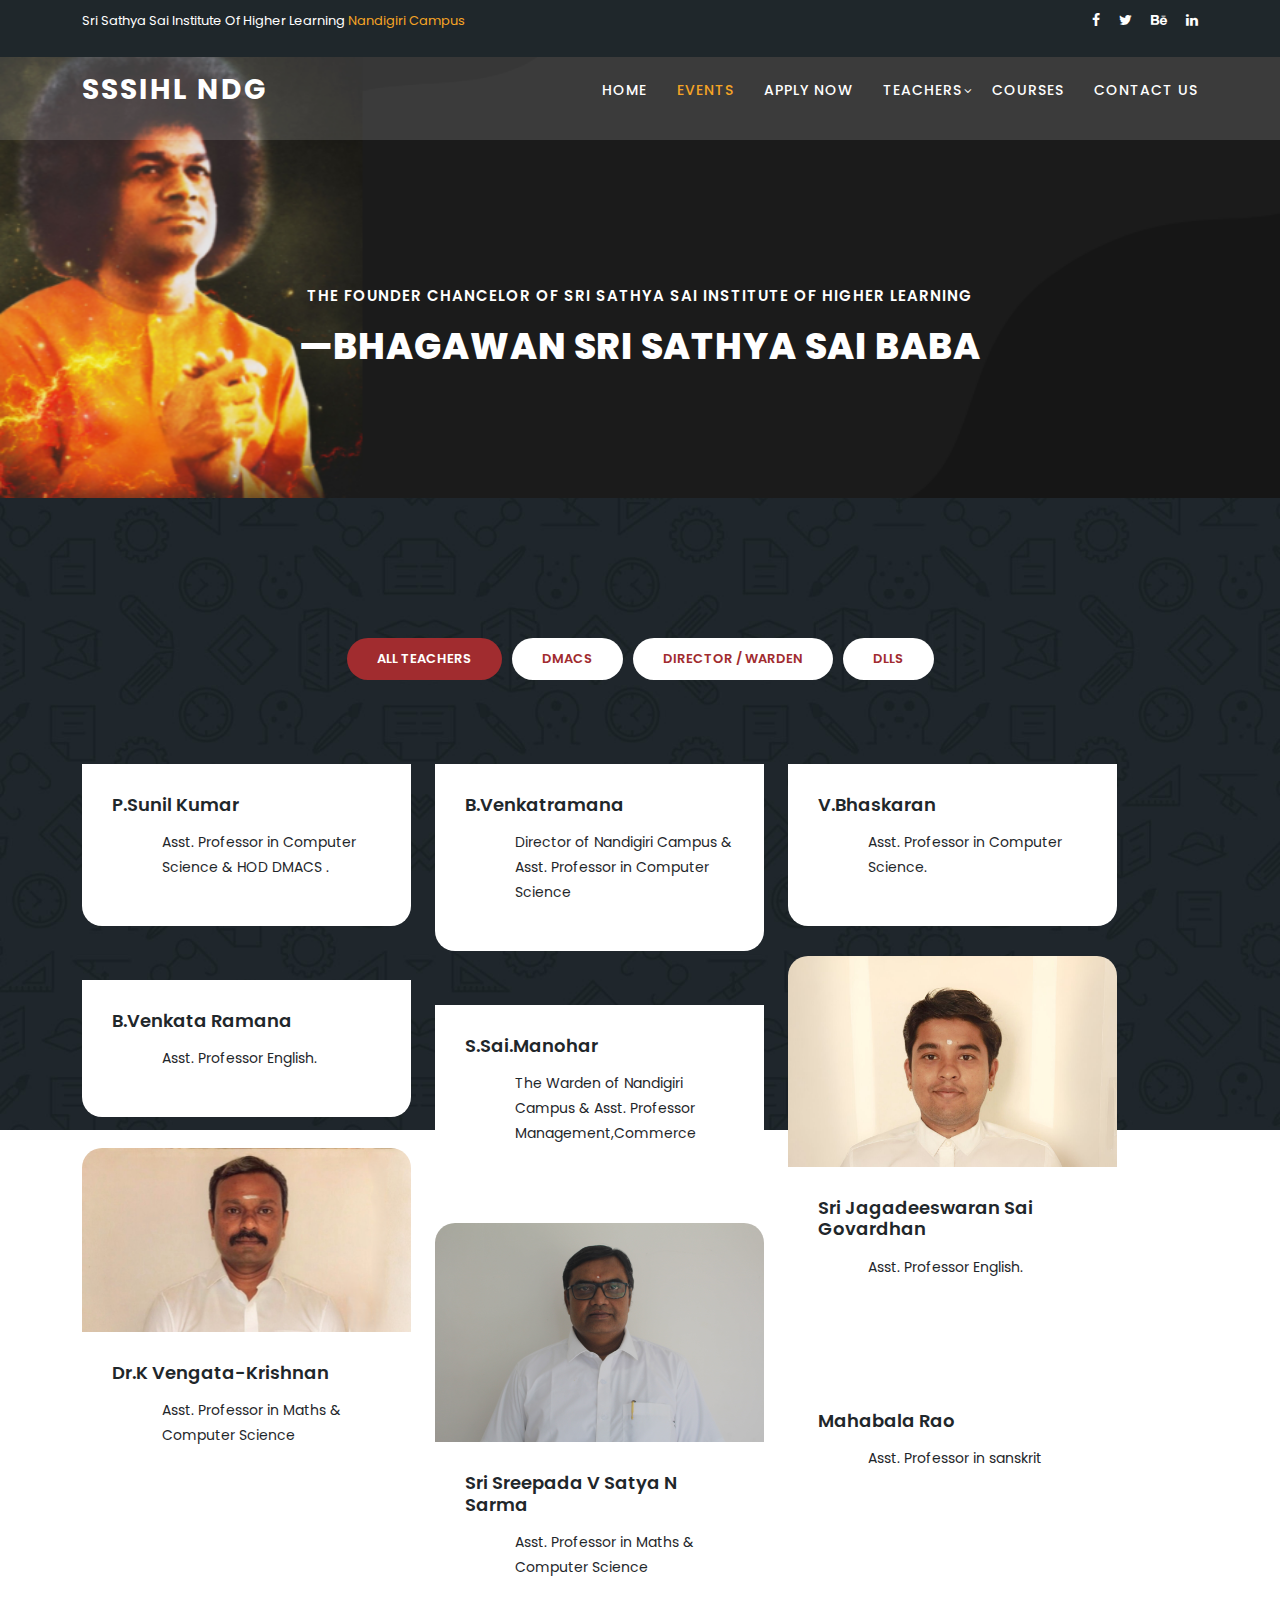
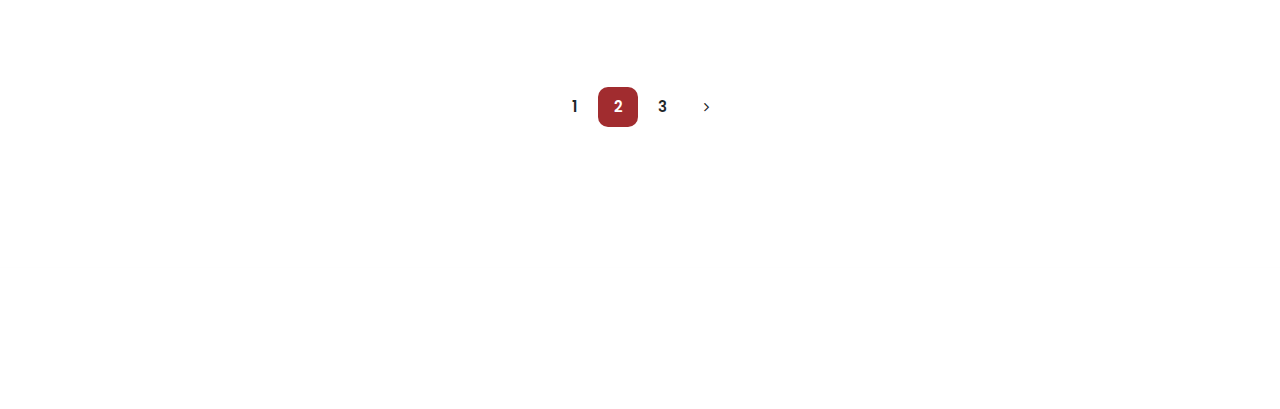
==== commit 9cda5034: "Update meetings.html" ====
--- a/meetings.html
+++ b/meetings.html
@@ -69,7 +69,7 @@
                               <a href="javascript:void(0)">Teachers</a>
                               <ul class="sub-menu">
                                   <li><a href="meetings.html">DMACS</a></li>
-                                  <li><a href="meeting-details.html">DELL</a></li>
+                                  <li><a href="meeting.html">DELL</a></li>
                               </ul>
                           </li>
                           <li><a href="index.html">Courses</a></li> 
@@ -186,7 +186,7 @@
                 <div class="col-lg-4 templatemo-item-col all soon ">
                   <div class="meeting-item">
                     <div class="thumb">
-                      <a href="#"><img src="assets/images/teacher/sir9.jpg" alt=""></a>
+                      <a href="#"><img src="assets/images/teacher/sir9.png" alt=""></a>
                     </div>
                     <div class="down-content">
                       <a href="#"><h4>Dr.K Vengata-Krishnan</h4></a>
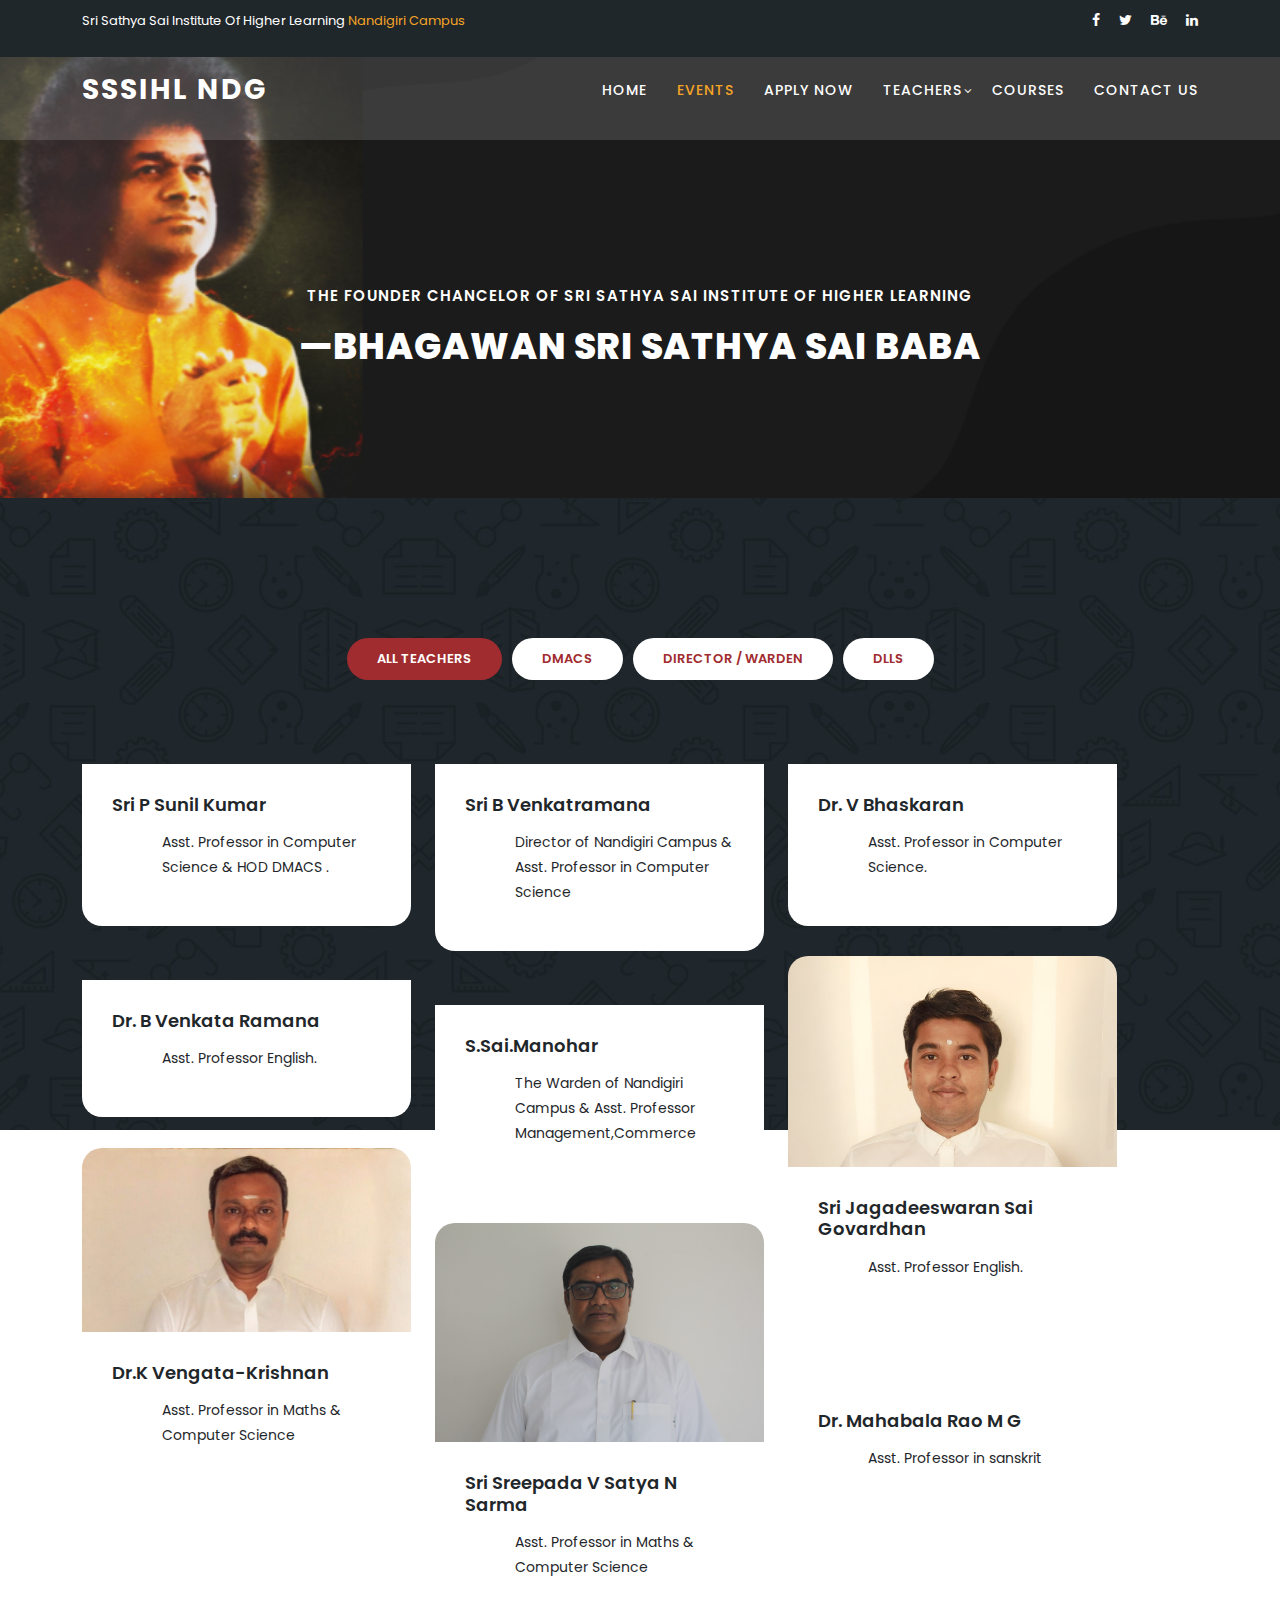
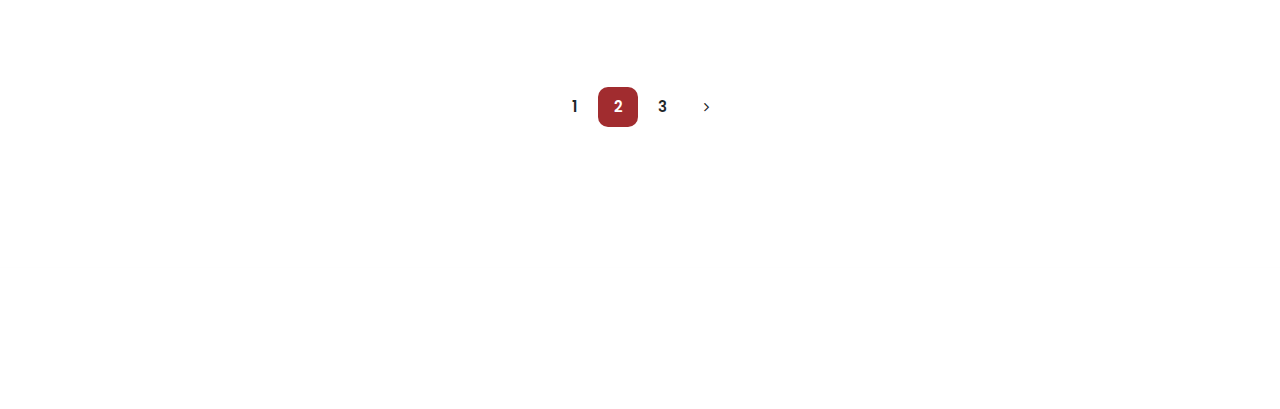
==== commit 424ea673: "Update meetings.html" ====
--- a/meetings.html
+++ b/meetings.html
@@ -122,7 +122,7 @@
                       <a href="#"><img src="assets/images/teacher/3.JPG" alt=""></a>
                     </div>
                     <div class="down-content">
-                      <a href="#"><h4>P.Sunil Kumar</h4></a>
+                      <a href="#"><h4>Sri P Sunil Kumar</h4></a>
                       <p>Asst. Professor in Computer Science & HOD DMACS .</p>
                     </div>
                   </div>
@@ -133,7 +133,7 @@
                       <a href="#"><img src="assets/images/teacher/6.JPG" alt=""></a>
                     </div>
                     <div class="down-content">
-                      <a href="#"><h4>B.Venkatramana</h4></a>
+                      <a href="#"><h4>Sri B Venkatramana</h4></a>
                       <p>Director of Nandigiri Campus & Asst. Professor in Computer Science</p>
                     </div>
                   </div>
@@ -145,7 +145,7 @@
                       <a href="#"><img src="assets/images/teacher/4.JPG" alt=""></a>
                     </div>
                     <div class="down-content">
-                      <a href="#"><h4>V.Bhaskaran</h4></a>
+                      <a href="#"><h4>Dr. V Bhaskaran</h4></a>
                       <p>Asst. Professor in Computer Science.</p>
                     </div>
                   </div>
@@ -156,7 +156,7 @@
                       <a href="#"><img src="assets/images/teacher/sair1.jpg" alt=""></a>
                     </div>
                     <div class="down-content">
-                      <a href="#"><h4>B.Venkata Ramana</h4></a>
+                      <a href="#"><h4>Dr. B Venkata Ramana</h4></a>
                       <p>Asst. Professor English.</p>
                     </div>
                   </div>
@@ -212,7 +212,7 @@
                       <a href="#"><img src="assets/images/teacher/sir3.jpg" alt=""></a>
                     </div>
                     <div class="down-content">
-                      <a href="#"><h4>Mahabala Rao</h4></a>
+                      <a href="#"><h4>Dr. Mahabala Rao M G</h4></a>
                       <p>Asst. Professor in sanskrit</p>
                     </div>  
                   </div>
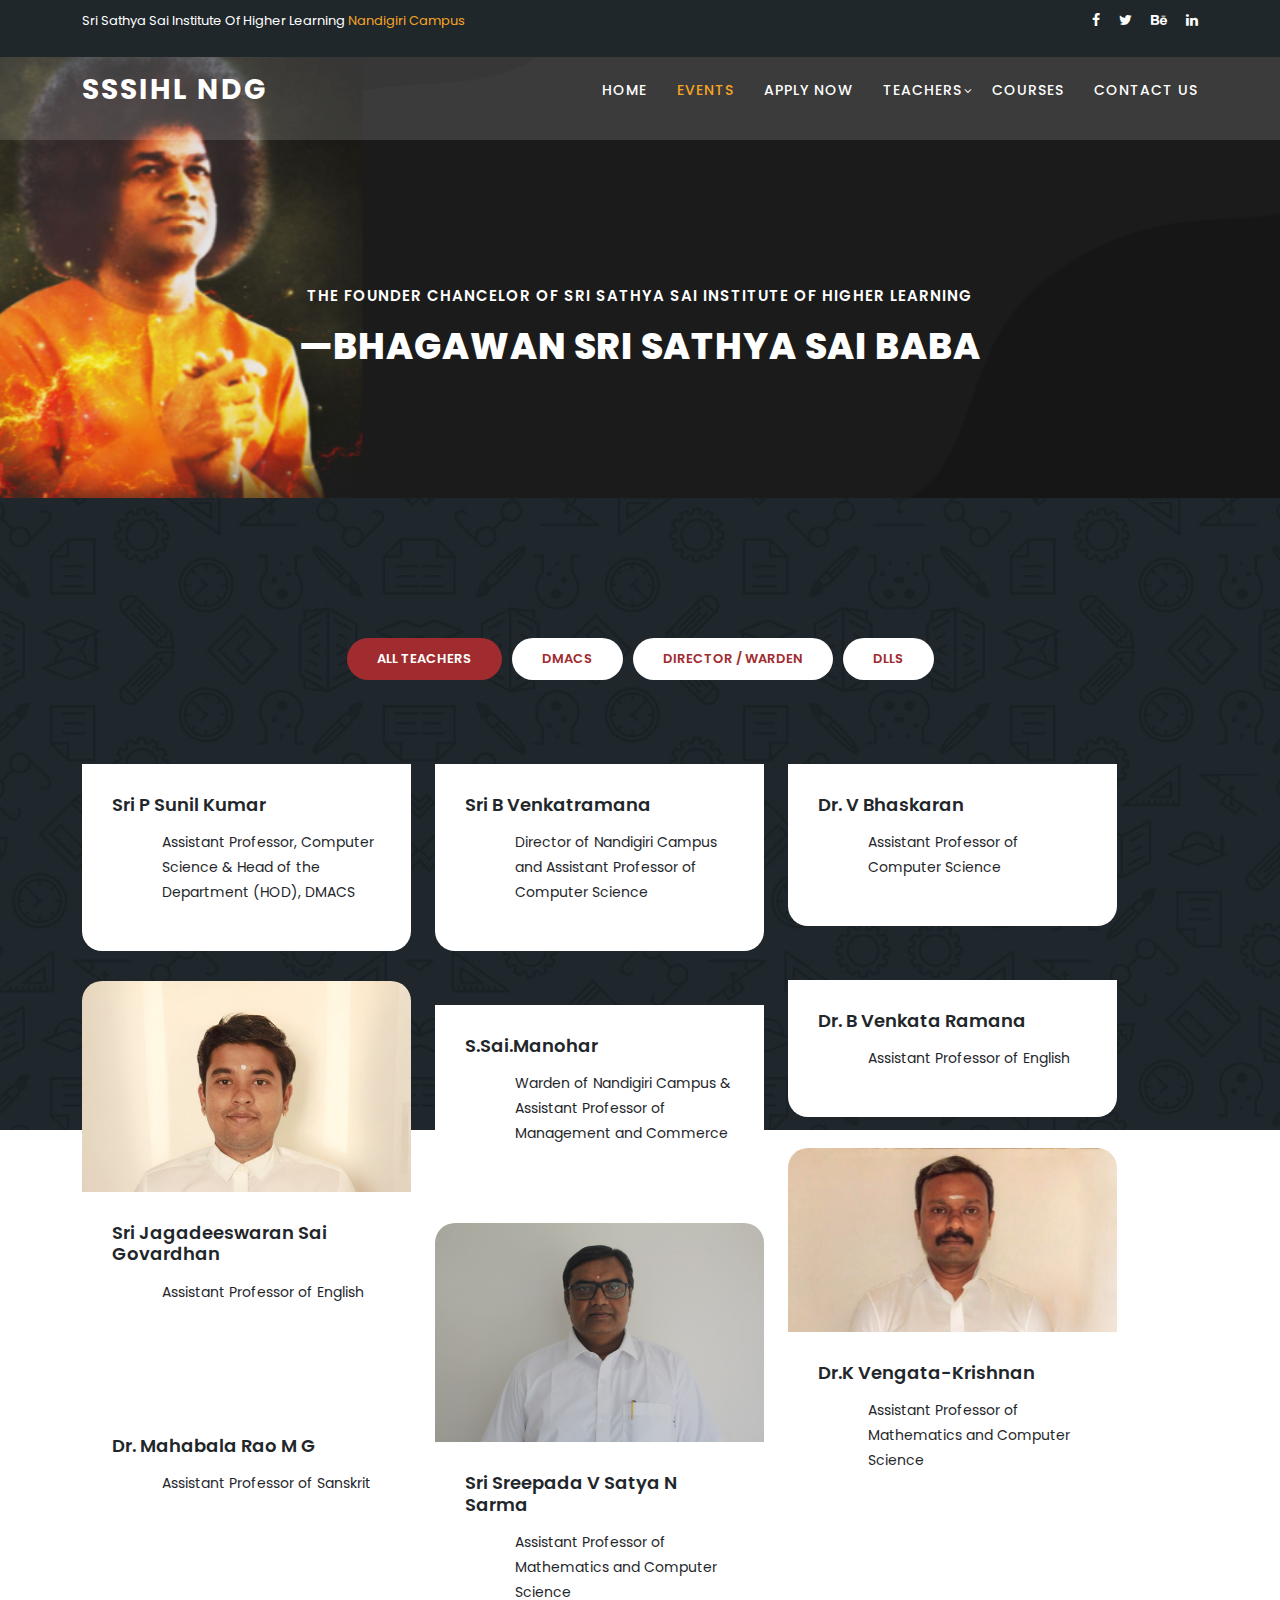
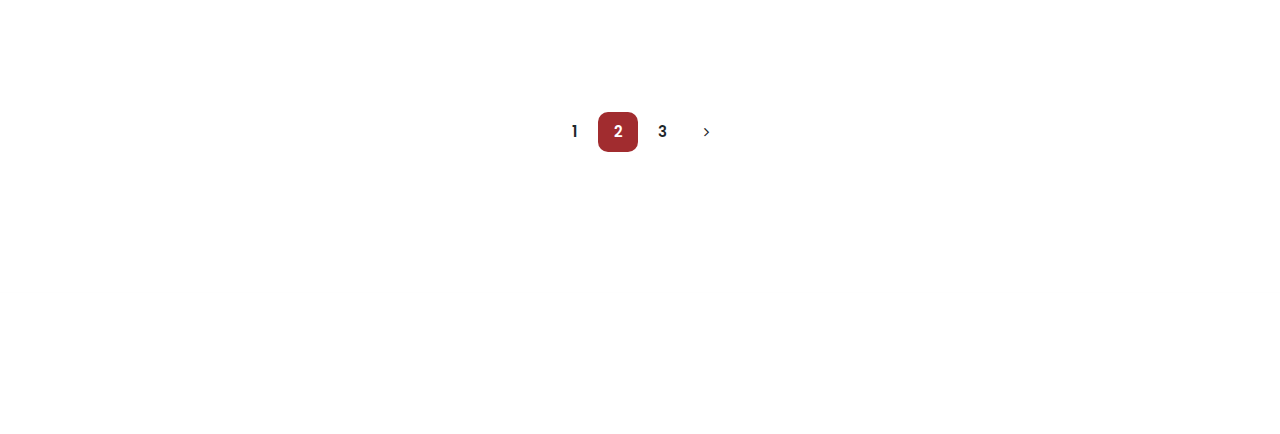
==== commit ecba34cc: "Update meetings.html" ====
--- a/meetings.html
+++ b/meetings.html
@@ -123,7 +123,7 @@
                     </div>
                     <div class="down-content">
                       <a href="#"><h4>Sri P Sunil Kumar</h4></a>
-                      <p>Asst. Professor in Computer Science & HOD DMACS .</p>
+                      <p>Assistant Professor, Computer Science & Head of the Department (HOD), DMACS</p>
                     </div>
                   </div>
                 </div>
@@ -134,7 +134,7 @@
                     </div>
                     <div class="down-content">
                       <a href="#"><h4>Sri B Venkatramana</h4></a>
-                      <p>Director of Nandigiri Campus & Asst. Professor in Computer Science</p>
+                      <p>Director of Nandigiri Campus and Assistant Professor of Computer Science</p>
                     </div>
                   </div>
                 </div>
@@ -146,7 +146,7 @@
                     </div>
                     <div class="down-content">
                       <a href="#"><h4>Dr. V Bhaskaran</h4></a>
-                      <p>Asst. Professor in Computer Science.</p>
+                      <p>Assistant Professor of Computer Science</p>
                     </div>
                   </div>
                 </div>
@@ -157,7 +157,7 @@
                     </div>
                     <div class="down-content">
                       <a href="#"><h4>Dr. B Venkata Ramana</h4></a>
-                      <p>Asst. Professor English.</p>
+                      <p>Assistant Professor of English</p>
                     </div>
                   </div>
                 </div>
@@ -168,7 +168,7 @@
                     </div>
                     <div class="down-content">
                       <a href="#"><h4>Sri Jagadeeswaran Sai Govardhan</h4></a>
-                      <p>Asst. Professor English.</p>
+                      <p>Assistant Professor of English</p>
                     </div>
                   </div>
                 </div>
@@ -179,7 +179,7 @@
                     </div>
                     <div class="down-content">
                       <a href="#"><h4>S.Sai.Manohar</h4></a>
-                      <p>The Warden of Nandigiri Campus & Asst. Professor Management,Commerce</p>
+                      <p>Warden of Nandigiri Campus & Assistant Professor of Management and Commerce</p>
                     </div>
                   </div>
                 </div>
@@ -190,7 +190,7 @@
                     </div>
                     <div class="down-content">
                       <a href="#"><h4>Dr.K Vengata-Krishnan</h4></a>
-                      <p>Asst. Professor in Maths & Computer Science</p>
+                      <p>Assistant Professor of Mathematics and Computer Science</p>
                     </div>
                   </div>  
                 </div>
@@ -202,7 +202,7 @@
                     </div>
                     <div class="down-content">
                       <a href="meeting-details.html"><h4>Sri Sreepada V Satya N Sarma</h4></a>
-                      <p>Asst. Professor in Maths & Computer Science</p>
+                      <p>Assistant Professor of Mathematics and Computer Science</p>
                     </div>
                   </div>
                 </div>
@@ -213,7 +213,7 @@
                     </div>
                     <div class="down-content">
                       <a href="#"><h4>Dr. Mahabala Rao M G</h4></a>
-                      <p>Asst. Professor in sanskrit</p>
+                      <p>Assistant Professor of Sanskrit</p>
                     </div>  
                   </div>
                 </div>
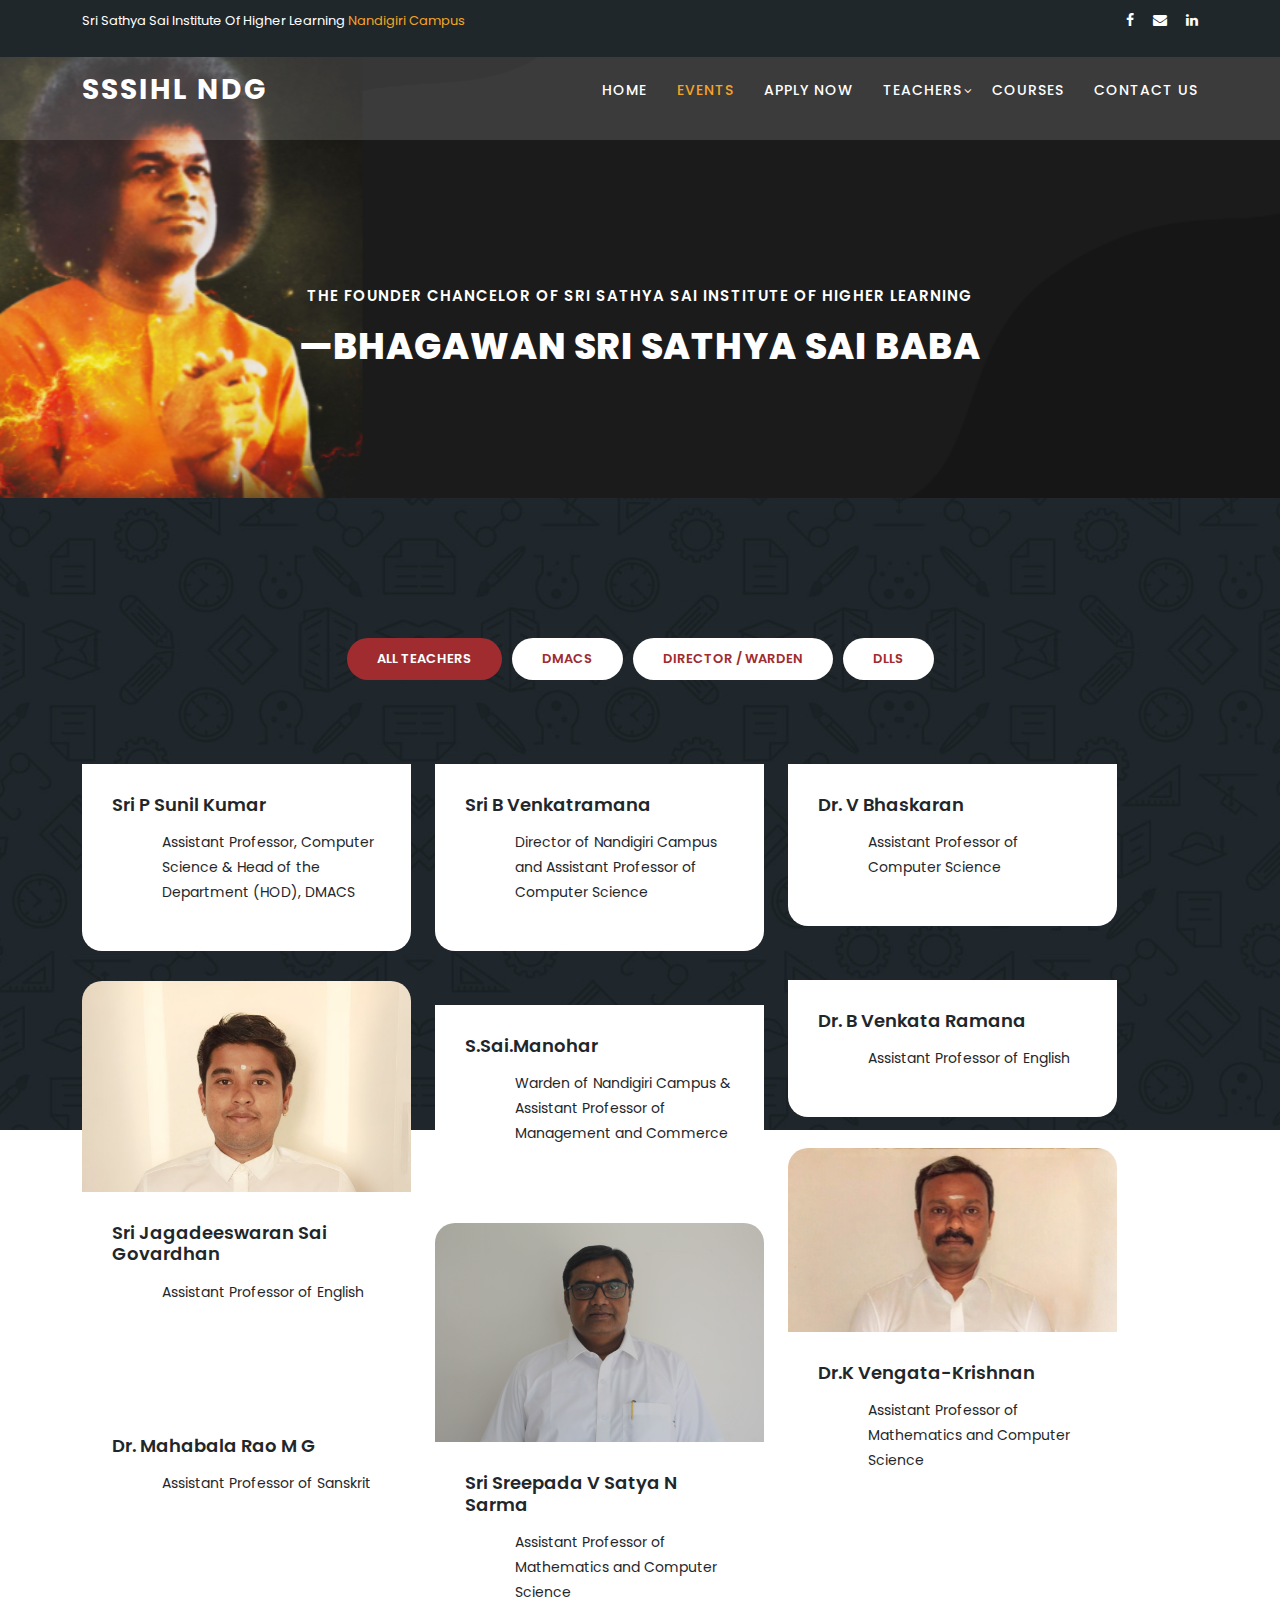
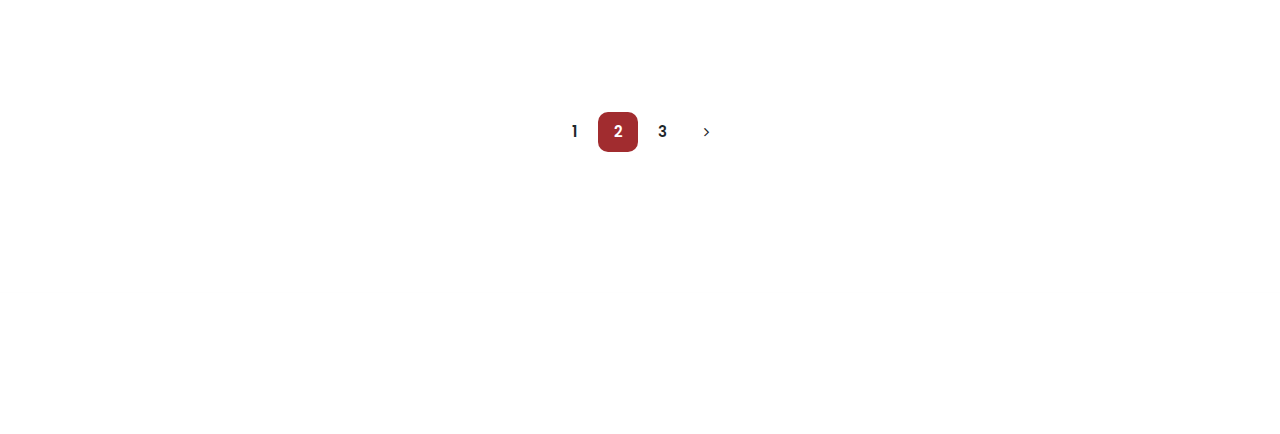
==== commit 14266f0b: "Update meetings.html" ====
--- a/meetings.html
+++ b/meetings.html
@@ -39,9 +39,8 @@
           <div class="right-icons">
             <ul>
               <li><a href="#"><i class="fa fa-facebook"></i></a></li>
-              <li><a href="#"><i class="fa fa-twitter"></i></a></li>
-              <li><a href="#"><i class="fa fa-behance"></i></a></li>
-              <li><a href="#"><i class="fa fa-linkedin"></i></a></li>
+<li><a href="mailto:your-email@example.com"><i class="fa fa-envelope"></i></a></li>
+              <li><a href="https://www.linkedin.com/company/sssihl-ndg/posts/?feedView=all"><i class="fa fa-linkedin"></i></a></li>
             </ul>
           </div>
         </div>
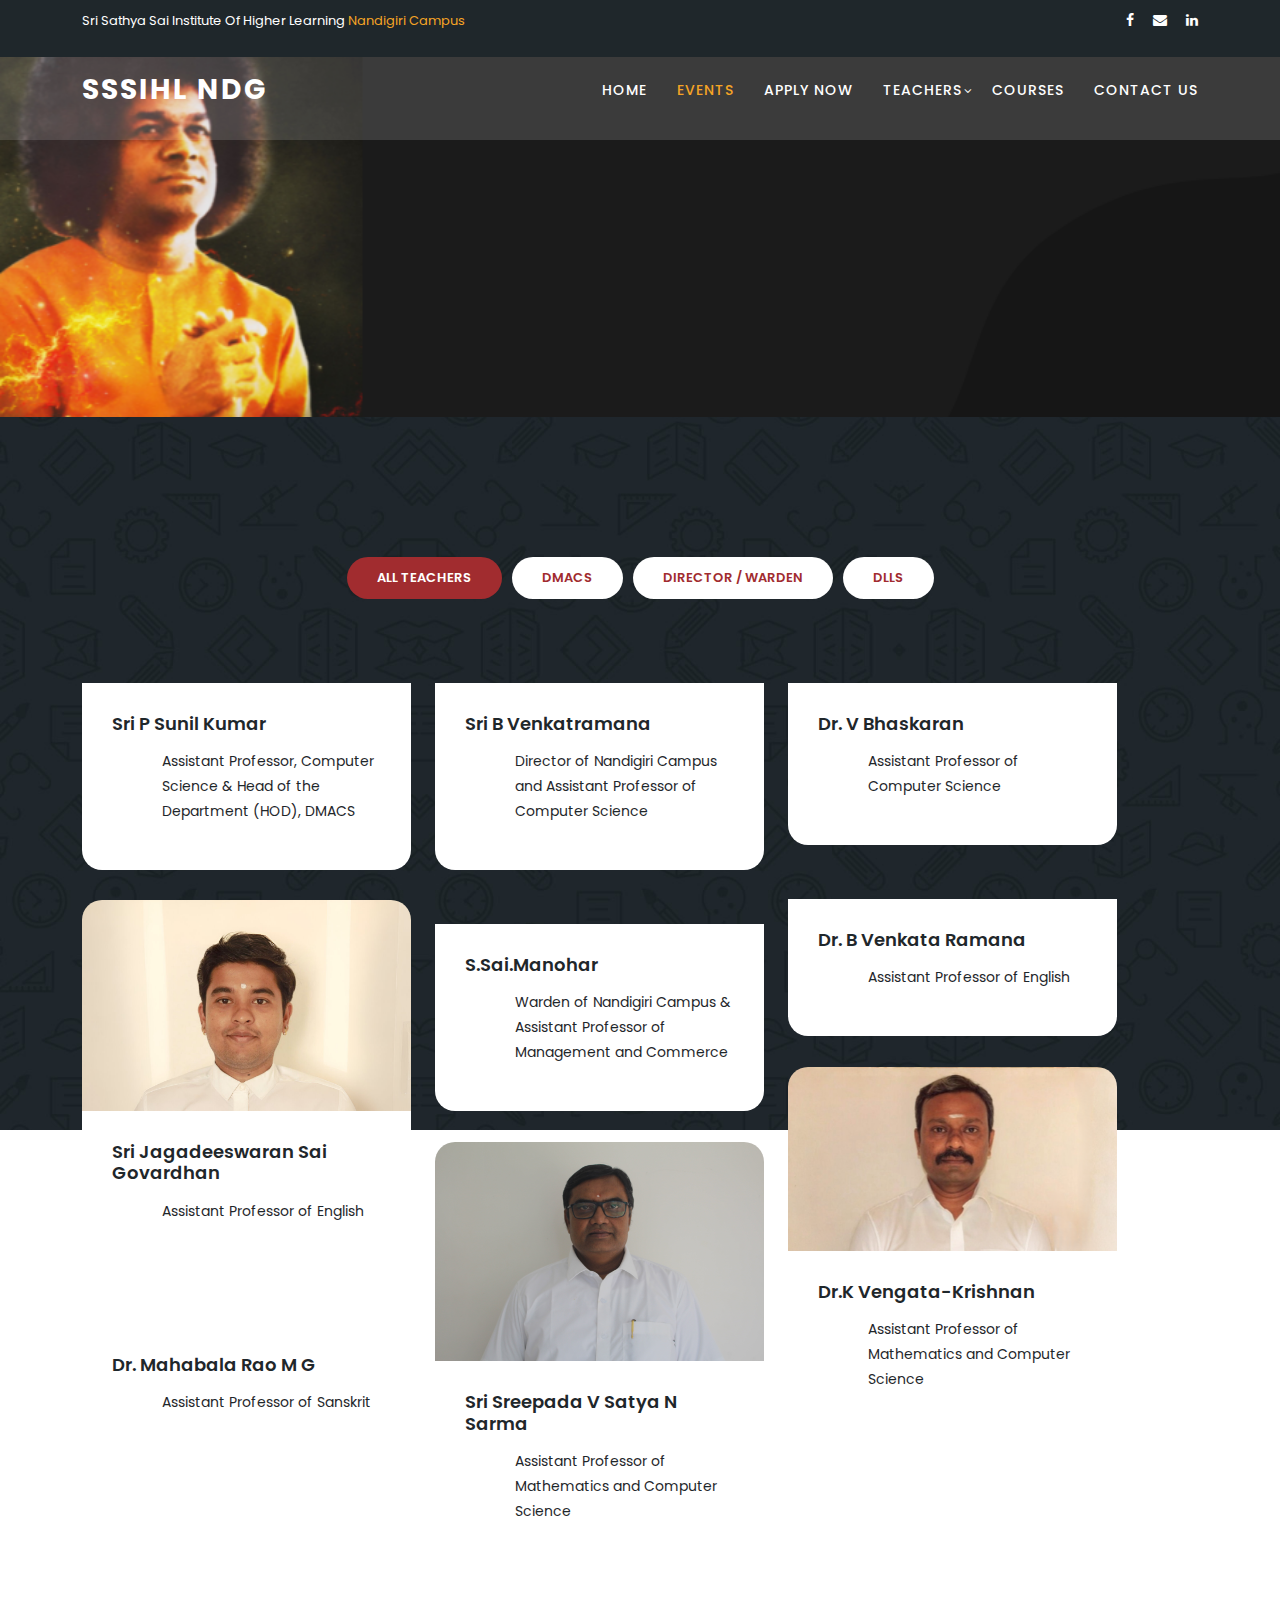
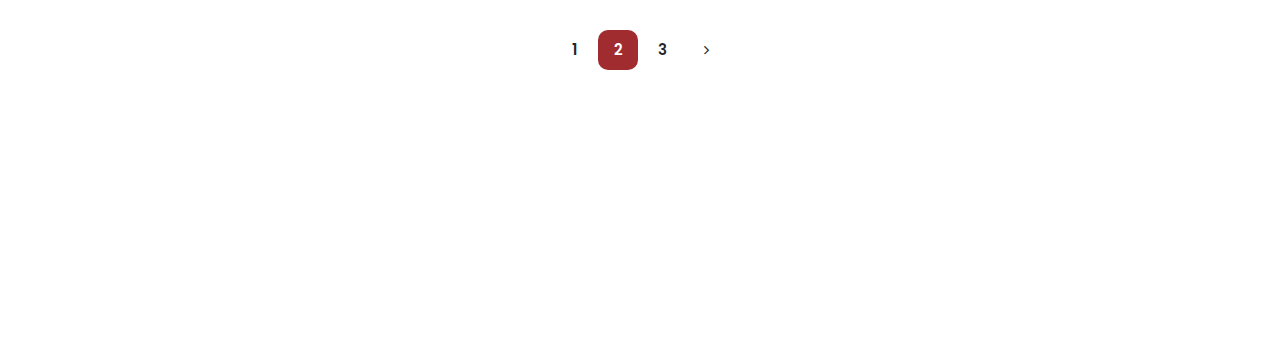
==== commit 14dcffd2: "Update meetings.html" ====
--- a/meetings.html
+++ b/meetings.html
@@ -89,8 +89,8 @@
     <div class="container">
       <div class="row">
         <div class="col-lg-12">
-          <h6>The Founder chancelor of sri Sathya Sai Institute of Higher Learning</h6>
-          <h2>—Bhagawan Sri Sathya Sai Baba</h2>
+          <h6></h6>
+          <h2></h2>
         </div>
       </div>
     </div>
